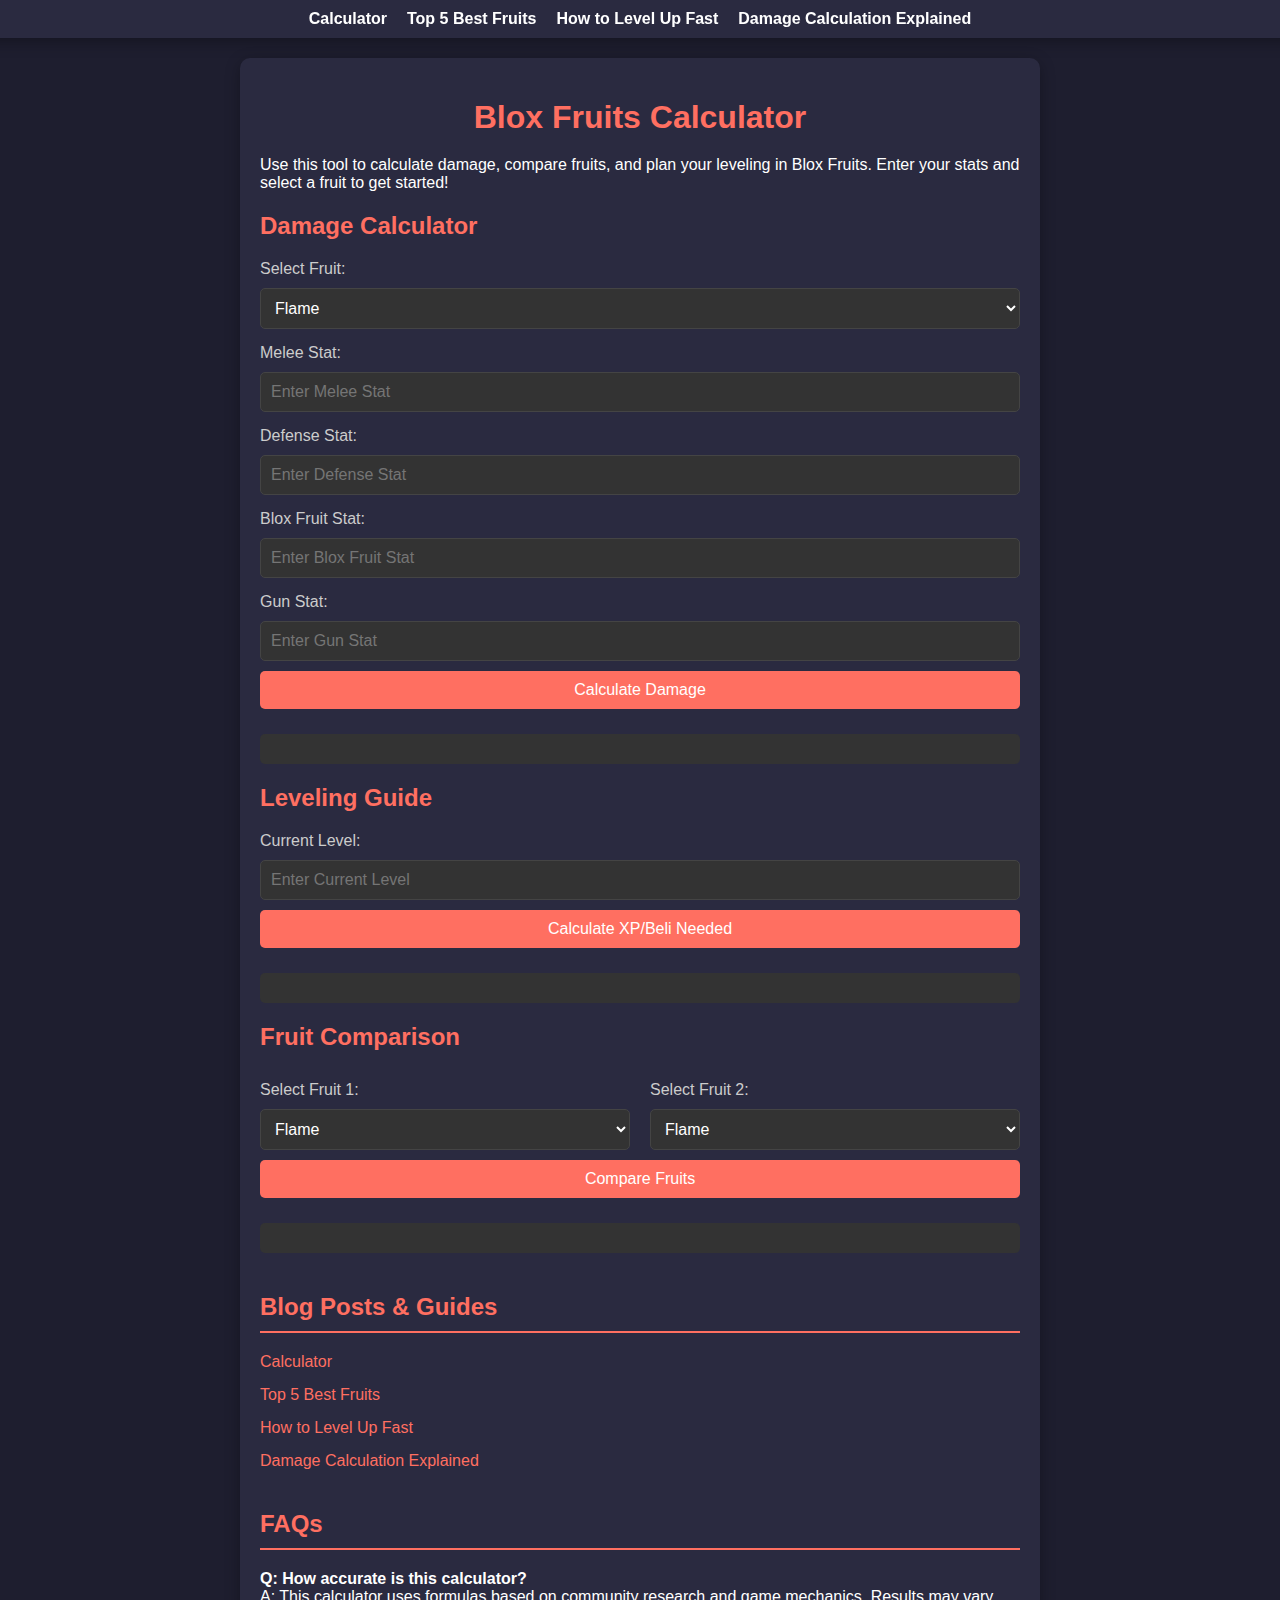
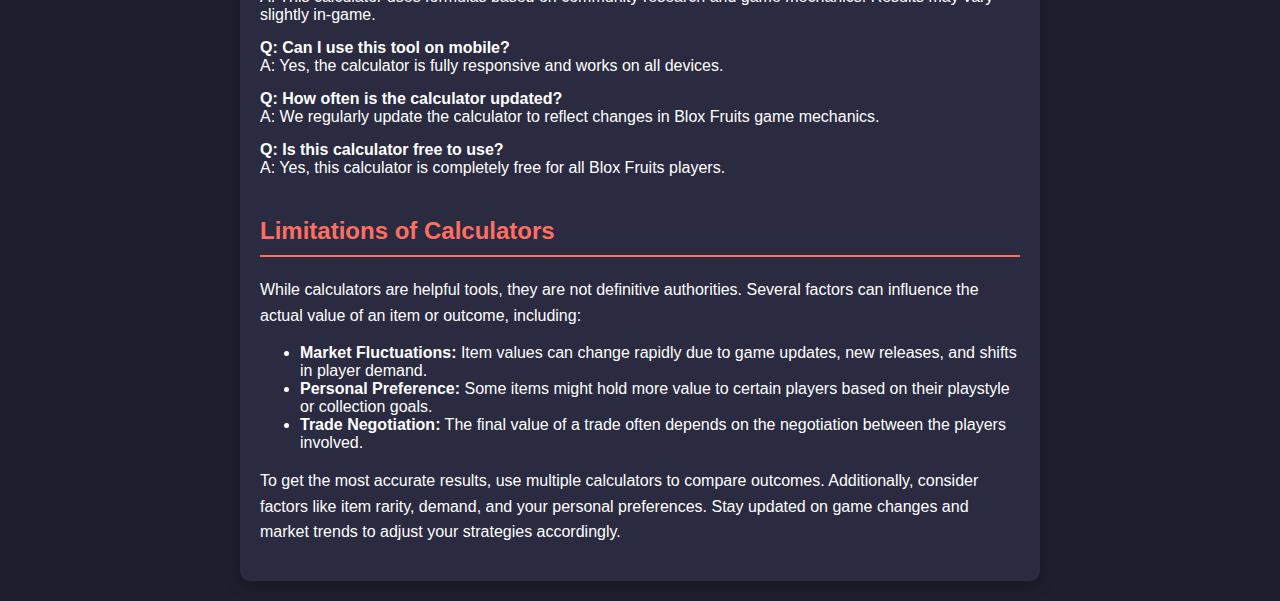
==== index.html @ 76736fd0 "adding files" ====
<!DOCTYPE html>
<html lang="en">
<head>
  <meta charset="UTF-8">
  <meta name="viewport" content="width=device-width, initial-scale=1.0">
  <meta name="description" content="Blox Fruits Calculator: Calculate damage, compare fruits, and plan your leveling in Blox Fruits. Optimize your gameplay with this easy-to-use tool for Roblox players.">
  <meta name="keywords" content="Blox Fruits, Blox Fruits Calculator, Blox Fruits Damage, Blox Fruits Leveling, Blox Fruits Comparison, Roblox">
  <meta name="author" content="Your Name">
  <title>Blox Fruits Calculator - Damage, Leveling, and Fruit Comparison Tool</title>
  <link rel="canonical" href="https://bloxfruitscalculator.com">
  <link href="style.css" rel="stylesheet">
</head>
<body>
<!-- Navigation Menu -->
  <nav>
    <ul>
      <li><a href="index.html">Calculator</a></li>
      <li><a href="top-5-best-fruits-in-blox-fruits.html">Top 5 Best Fruits</a></li>
      <li><a href="how-to-level-up-fast.html">How to Level Up Fast</a></li>
      <li><a href="damage-calculation-explained.html">Damage Calculation Explained</a></li>
    </ul>
  </nav>
  <div class="container">


    <h1>Blox Fruits Calculator</h1>
    <p>Use this tool to calculate damage, compare fruits, and plan your leveling in Blox Fruits. Enter your stats and select a fruit to get started!</p>

    <!-- Fruit Selector and Stat Inputs -->
    <h2>Damage Calculator</h2>
    <label for="fruit-type">Select Fruit:</label>
    <select id="fruit-type">
      <option value="Flame">Flame</option>
      <option value="Ice">Ice</option>
      <option value="Dark">Dark</option>
      <option value="Light">Light</option>
      <option value="Quake">Quake</option>
    </select>

    <label for="melee">Melee Stat:</label>
    <input type="number" id="melee" placeholder="Enter Melee Stat">

    <label for="defense">Defense Stat:</label>
    <input type="number" id="defense" placeholder="Enter Defense Stat">

    <label for="blox-fruit">Blox Fruit Stat:</label>
    <input type="number" id="blox-fruit" placeholder="Enter Blox Fruit Stat">

    <label for="gun">Gun Stat:</label>
    <input type="number" id="gun" placeholder="Enter Gun Stat">

    <button id="calculate-button">Calculate Damage</button>
    <div class="result" id="damage-result"></div>

    <!-- Leveling Guide -->
    <h2>Leveling Guide</h2>
    <label for="current-level">Current Level:</label>
    <input type="number" id="current-level" placeholder="Enter Current Level">
    <button id="leveling-button">Calculate XP/Beli Needed</button>
    <div class="result" id="leveling-result"></div>

    <!-- Comparison Tool -->
    <h2>Fruit Comparison</h2>
    <div class="comparison-section">
      <div>
        <label for="fruit1">Select Fruit 1:</label>
        <select id="fruit1">
          <option value="Flame">Flame</option>
          <option value="Ice">Ice</option>
          <option value="Dark">Dark</option>
          <option value="Light">Light</option>
          <option value="Quake">Quake</option>
        </select>
      </div>
      <div>
        <label for="fruit2">Select Fruit 2:</label>
        <select id="fruit2">
          <option value="Flame">Flame</option>
          <option value="Ice">Ice</option>
          <option value="Dark">Dark</option>
          <option value="Light">Light</option>
          <option value="Quake">Quake</option>
        </select>
      </div>
    </div>
    <button id="compare-button">Compare Fruits</button>
    <div class="comparison-result" id="comparison-result"></div>

    <!-- Blog Posts/Guides -->
    <div class="blog-posts">
      <h2>Blog Posts & Guides</h2>
      <ul>
        <li><a href="index.html">Calculator</a></li>
      <li><a href="top-5-best-fruits-in-blox-fruits.html">Top 5 Best Fruits</a></li>
      <li><a href="how-to-level-up-fast.html">How to Level Up Fast</a></li>
      <li><a href="damage-calculation-explained.html">Damage Calculation Explained</a></li>
      </ul>
    </div>

    <!-- FAQs -->
    <div class="faq">
      <h2>FAQs</h2>
      <ul>
        <li>
          <strong>Q: How accurate is this calculator?</strong><br>
          A: This calculator uses formulas based on community research and game mechanics. Results may vary slightly in-game.
        </li>
        <li>
          <strong>Q: Can I use this tool on mobile?</strong><br>
          A: Yes, the calculator is fully responsive and works on all devices.
        </li>
        <li>
          <strong>Q: How often is the calculator updated?</strong><br>
          A: We regularly update the calculator to reflect changes in Blox Fruits game mechanics.
        </li>
        <li>
          <strong>Q: Is this calculator free to use?</strong><br>
          A: Yes, this calculator is completely free for all Blox Fruits players.
        </li>
      </ul>
    </div>

    <!-- Limitations of Calculators -->
    <div class="limitations">
      <h2>Limitations of Calculators</h2>
      <p>
        While calculators are helpful tools, they are not definitive authorities. Several factors can influence the actual value of an item or outcome, including:
      </p>
      <ul>
        <li><strong>Market Fluctuations:</strong> Item values can change rapidly due to game updates, new releases, and shifts in player demand.</li>
        <li><strong>Personal Preference:</strong> Some items might hold more value to certain players based on their playstyle or collection goals.</li>
        <li><strong>Trade Negotiation:</strong> The final value of a trade often depends on the negotiation between the players involved.</li>
      </ul>
      <p>
        To get the most accurate results, use multiple calculators to compare outcomes. Additionally, consider factors like item rarity, demand, and your personal preferences. Stay updated on game changes and market trends to adjust your strategies accordingly.
      </p>
    </div>
  </div>

  <script>
    // Damage Calculation
    document.getElementById("calculate-button").addEventListener("click", () => {
      const fruitType = document.getElementById("fruit-type").value;
      const melee = parseInt(document.getElementById("melee").value) || 0;
      const defense = parseInt(document.getElementById("defense").value) || 0;
      const bloxFruit = parseInt(document.getElementById("blox-fruit").value) || 0;
      const gun = parseInt(document.getElementById("gun").value) || 0;

      const damage = calculateDamage(fruitType, melee, defense, bloxFruit, gun);
      document.getElementById("damage-result").innerText = `Estimated Damage: ${damage}`;
    });

    function calculateDamage(fruitType, melee, defense, bloxFruit, gun) {
      const damageFormulas = {
        Flame: (melee + bloxFruit) * 1.2,
        Ice: (melee + defense) * 1.1,
        Dark: (melee + bloxFruit + gun) * 1.3,
        Light: (melee + bloxFruit) * 1.15,
        Quake: (melee + defense + bloxFruit) * 1.25,
      };
      return damageFormulas[fruitType] || 0;
    }

    // Leveling Guide
    document.getElementById("leveling-button").addEventListener("click", () => {
      const currentLevel = parseInt(document.getElementById("current-level").value) || 0;
      const xpNeeded = (currentLevel * 100) + 500; // Example formula
      const beliNeeded = (currentLevel * 200) + 1000; // Example formula
      document.getElementById("leveling-result").innerText = `XP Needed: ${xpNeeded} | Beli Needed: ${beliNeeded}`;
    });

    // Comparison Tool
    document.getElementById("compare-button").addEventListener("click", () => {
      const fruit1 = document.getElementById("fruit1").value;
      const fruit2 = document.getElementById("fruit2").value;
      const comparison = compareFruits(fruit1, fruit2);
      document.getElementById("comparison-result").innerText = comparison;
    });

    function compareFruits(fruit1, fruit2) {
      const fruitStats = {
        Flame: { Damage: "High", Defense: "Medium", Utility: "Low" },
        Ice: { Damage: "Medium", Defense: "High", Utility: "Medium" },
        Dark: { Damage: "Very High", Defense: "Low", Utility: "High" },
        Light: { Damage: "Medium", Defense: "Medium", Utility: "High" },
        Quake: { Damage: "High", Defense: "High", Utility: "Medium" },
      };

      const stats1 = fruitStats[fruit1];
      const stats2 = fruitStats[fruit2];

      return `${fruit1}: Damage - ${stats1.Damage}, Defense - ${stats1.Defense}, Utility - ${stats1.Utility}\n${fruit2}: Damage - ${stats2.Damage}, Defense - ${stats2.Defense}, Utility - ${stats2.Utility}`;
    }
  </script>
</body>
</html>
---- style.css ----
/* General Styles */
    body {
      font-family: 'Arial', sans-serif;
      background-color: #1e1e2f;
      color: #fff;
      margin: 0;
      padding: 0;
      display: flex;
      flex-direction: column;
      align-items: center;
      min-height: 100vh;
      box-sizing: border-box;
    }

    nav {
      background: #2a2a40;
      width: 100%;
      padding: 10px 20px;
      box-shadow: 0 4px 15px rgba(0, 0, 0, 0.3);
      position: sticky;
      top: 0;
      z-index: 1000;
    }

    nav ul {
      list-style-type: none;
      margin: 0;
      padding: 0;
      display: flex;
      justify-content: center;
      gap: 20px;
    }

    nav ul li {
      display: inline;
    }

    nav ul li a {
      color: #fff;
      text-decoration: none;
      font-weight: bold;
      transition: color 0.3s;
    }

    nav ul li a:hover {
      color: #ff6f61;
    }

    .container {
      background: #2a2a40;
      padding: 20px;
      border-radius: 10px;
      box-shadow: 0 4px 15px rgba(0, 0, 0, 0.3);
      max-width: 800px;
      width: 100%;
      margin: 20px;
      box-sizing: border-box;
    }

    h1 {
      text-align: center;
      color: #ff6f61;
      margin-bottom: 20px;
    }

    h2 {
      color: #ff6f61;
      margin-top: 20px;
    }

    label {
      display: block;
      margin: 10px 0 5px;
      color: #ccc;
    }

    input, select, button {
      width: 100%;
      padding: 10px;
      margin: 5px 0;
      border: 1px solid #444;
      border-radius: 5px;
      background: #333;
      color: #fff;
      font-size: 16px;
      box-sizing: border-box;
    }

    button {
      background: #ff6f61;
      border: none;
      cursor: pointer;
      transition: background 0.3s;
    }

    button:hover {
      background: #ff4a3d;
    }

    .result, .comparison-result {
      margin-top: 20px;
      padding: 15px;
      background: #333;
      border-radius: 5px;
      color: #fff;
      box-sizing: border-box;
    }

    .comparison-section {
      display: flex;
      gap: 20px;
      margin-top: 20px;
    }

    .comparison-section > div {
      flex: 1;
    }

    .blog-posts, .faq, .limitations {
      margin-top: 40px;
    }

    .blog-posts h2, .faq h2, .limitations h2 {
      border-bottom: 2px solid #ff6f61;
      padding-bottom: 10px;
    }

    .blog-posts ul, .faq ul {
      list-style-type: none;
      padding: 0;
    }

    .blog-posts li, .faq li {
      margin: 15px 0;
    }

    .blog-posts a {
      color: #ff6f61;
      text-decoration: none;
    }

    .blog-posts a:hover {
      text-decoration: underline;
    }

    .limitations p {
      line-height: 1.6;
    }

    /* Responsive Design */
    @media (max-width: 600px) {
      .comparison-section {
        flex-direction: column;
      }

      .container {
        padding: 15px;
      }

      h1 {
        font-size: 24px;
      }

      h2 {
        font-size: 20px;
      }

      nav ul {
        flex-direction: column;
        align-items: center;
      }
    }
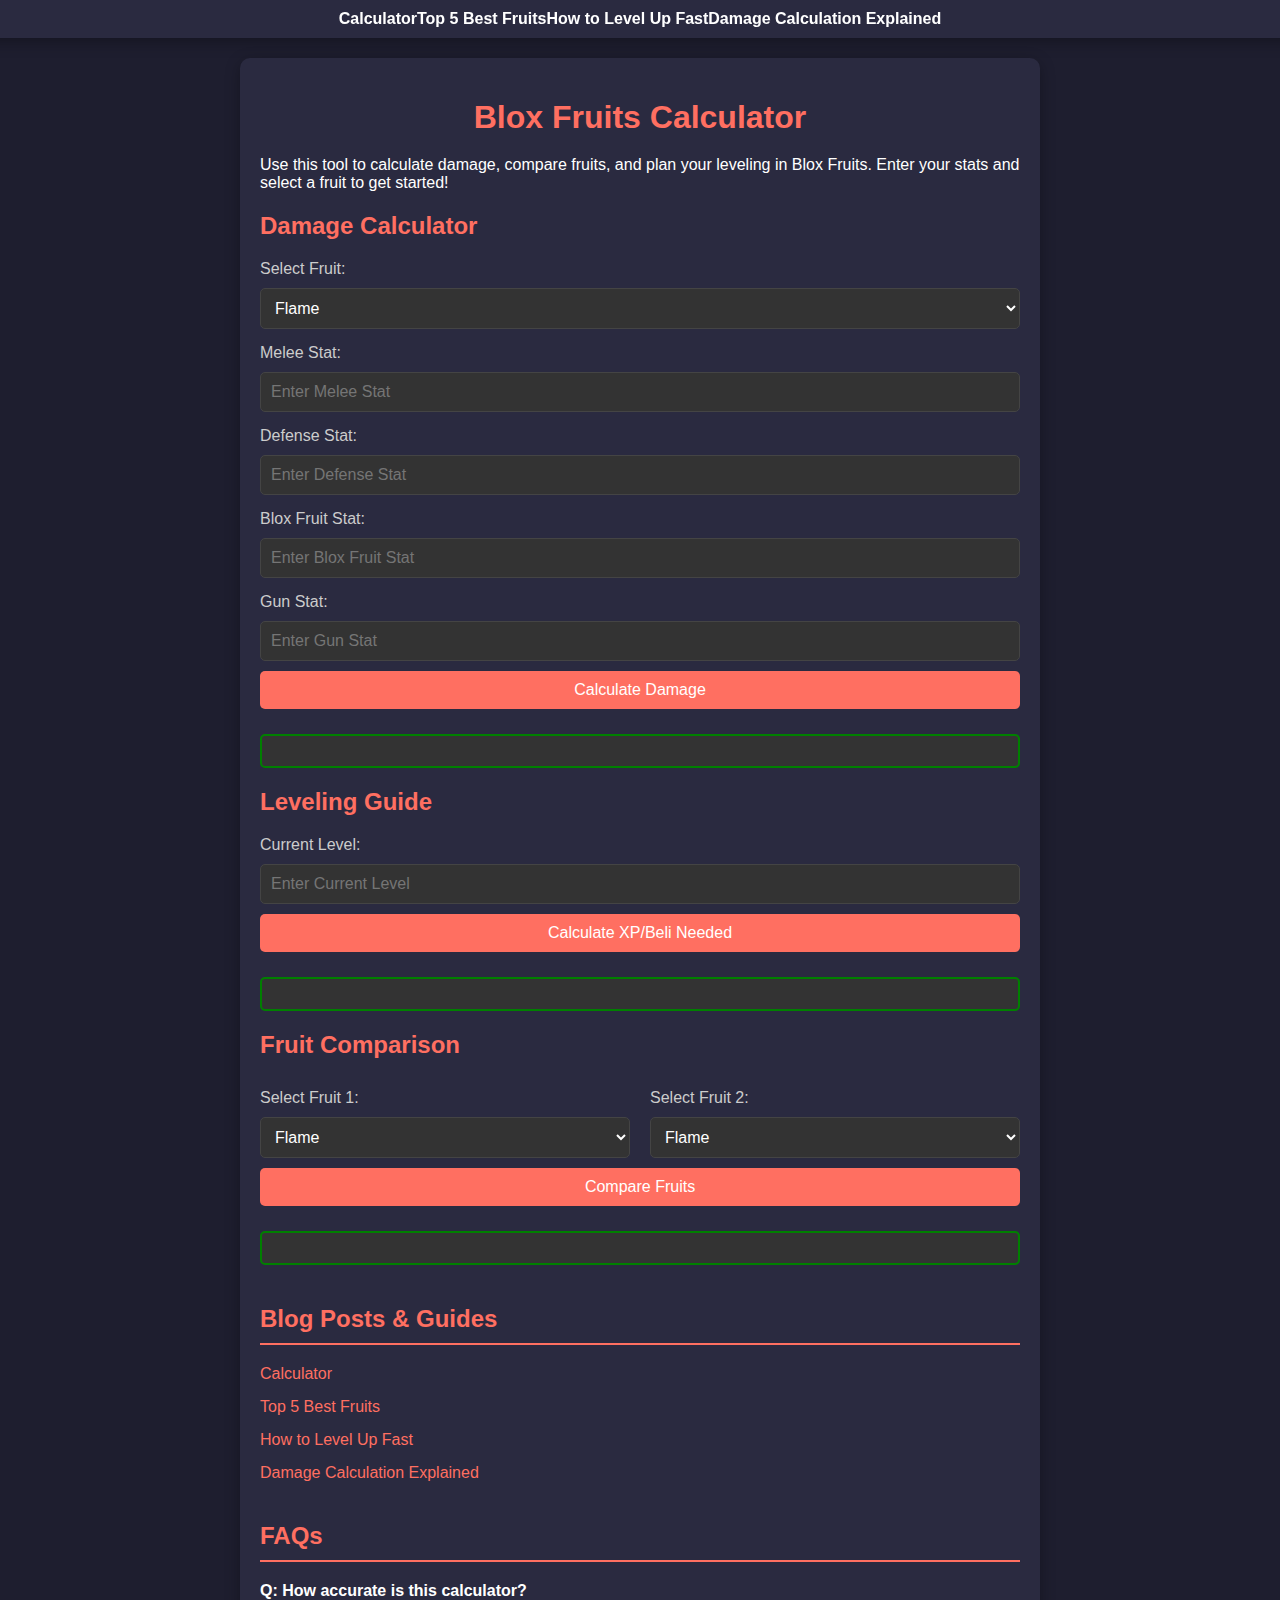
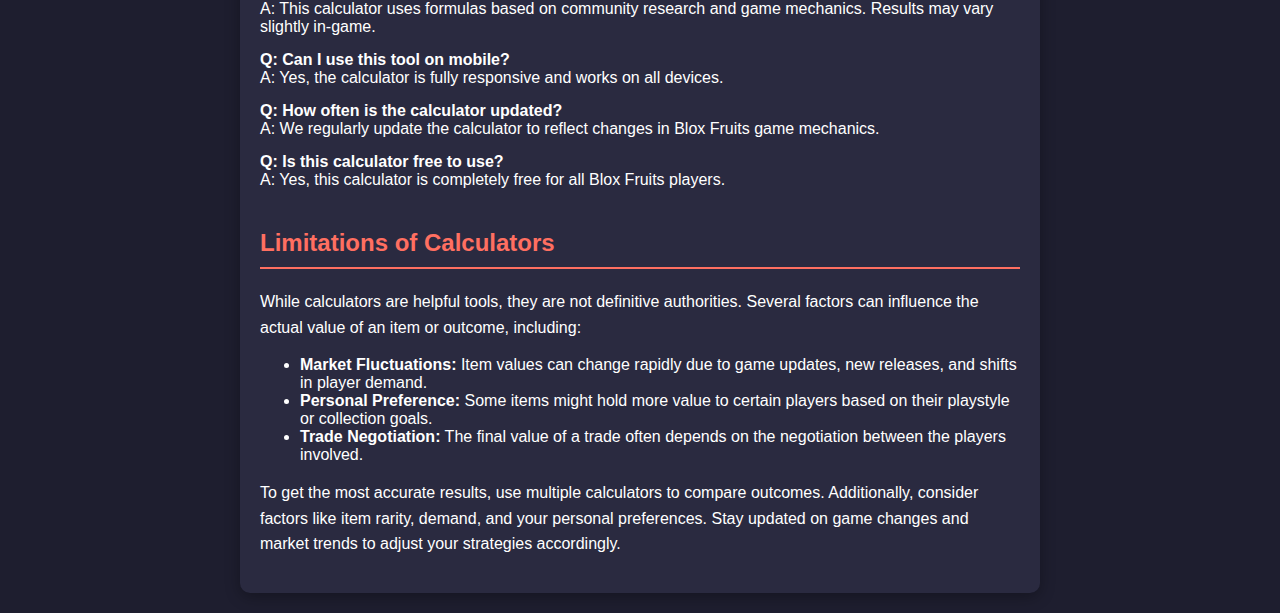
==== commit 3bdfc592: "css update" ====
--- a/index.html
+++ b/index.html
@@ -1,17 +1,35 @@
 <!DOCTYPE html>
 <html lang="en">
+
 <head>
   <meta charset="UTF-8">
   <meta name="viewport" content="width=device-width, initial-scale=1.0">
-  <meta name="description" content="Blox Fruits Calculator: Calculate damage, compare fruits, and plan your leveling in Blox Fruits. Optimize your gameplay with this easy-to-use tool for Roblox players.">
-  <meta name="keywords" content="Blox Fruits, Blox Fruits Calculator, Blox Fruits Damage, Blox Fruits Leveling, Blox Fruits Comparison, Roblox">
+  <meta name="description"
+    content="Blox Fruits Calculator: Calculate damage, compare fruits, and plan your leveling in Blox Fruits. Optimize your gameplay with this easy-to-use tool for Roblox players.">
+  <meta name="keywords"
+    content="Blox Fruits, Blox Fruits Calculator, Blox Fruits Damage, Blox Fruits Leveling, Blox Fruits Comparison, Roblox">
   <meta name="author" content="Your Name">
   <title>Blox Fruits Calculator - Damage, Leveling, and Fruit Comparison Tool</title>
   <link rel="canonical" href="https://bloxfruitscalculator.com">
   <link href="style.css" rel="stylesheet">
+
+  <!-- Google tag (gtag.js) -->
+  <script async src="https://www.googletagmanager.com/gtag/js?id=G-LZEW4SCX8B"></script>
+  <script>
+    window.dataLayer = window.dataLayer || [];
+    function gtag() { dataLayer.push(arguments); }
+    gtag('js', new Date());
+
+    gtag('config', 'G-LZEW4SCX8B');
+  </script>
+
+<script async src="https://pagead2.googlesyndication.com/pagead/js/adsbygoogle.js?client=ca-pub-5766193161875467"
+crossorigin="anonymous"></script>
+
 </head>
+
 <body>
-<!-- Navigation Menu -->
+  <!-- Navigation Menu -->
   <nav>
     <ul>
       <li><a href="index.html">Calculator</a></li>
@@ -24,7 +42,8 @@
 
 
     <h1>Blox Fruits Calculator</h1>
-    <p>Use this tool to calculate damage, compare fruits, and plan your leveling in Blox Fruits. Enter your stats and select a fruit to get started!</p>
+    <p>Use this tool to calculate damage, compare fruits, and plan your leveling in Blox Fruits. Enter your stats and
+      select a fruit to get started!</p>
 
     <!-- Fruit Selector and Stat Inputs -->
     <h2>Damage Calculator</h2>
@@ -91,9 +110,9 @@
       <h2>Blog Posts & Guides</h2>
       <ul>
         <li><a href="index.html">Calculator</a></li>
-      <li><a href="top-5-best-fruits-in-blox-fruits.html">Top 5 Best Fruits</a></li>
-      <li><a href="how-to-level-up-fast.html">How to Level Up Fast</a></li>
-      <li><a href="damage-calculation-explained.html">Damage Calculation Explained</a></li>
+        <li><a href="top-5-best-fruits-in-blox-fruits.html">Top 5 Best Fruits</a></li>
+        <li><a href="how-to-level-up-fast.html">How to Level Up Fast</a></li>
+        <li><a href="damage-calculation-explained.html">Damage Calculation Explained</a></li>
       </ul>
     </div>
 
@@ -103,7 +122,8 @@
       <ul>
         <li>
           <strong>Q: How accurate is this calculator?</strong><br>
-          A: This calculator uses formulas based on community research and game mechanics. Results may vary slightly in-game.
+          A: This calculator uses formulas based on community research and game mechanics. Results may vary slightly
+          in-game.
         </li>
         <li>
           <strong>Q: Can I use this tool on mobile?</strong><br>
@@ -124,15 +144,21 @@
     <div class="limitations">
       <h2>Limitations of Calculators</h2>
       <p>
-        While calculators are helpful tools, they are not definitive authorities. Several factors can influence the actual value of an item or outcome, including:
+        While calculators are helpful tools, they are not definitive authorities. Several factors can influence the
+        actual value of an item or outcome, including:
       </p>
       <ul>
-        <li><strong>Market Fluctuations:</strong> Item values can change rapidly due to game updates, new releases, and shifts in player demand.</li>
-        <li><strong>Personal Preference:</strong> Some items might hold more value to certain players based on their playstyle or collection goals.</li>
-        <li><strong>Trade Negotiation:</strong> The final value of a trade often depends on the negotiation between the players involved.</li>
+        <li><strong>Market Fluctuations:</strong> Item values can change rapidly due to game updates, new releases, and
+          shifts in player demand.</li>
+        <li><strong>Personal Preference:</strong> Some items might hold more value to certain players based on their
+          playstyle or collection goals.</li>
+        <li><strong>Trade Negotiation:</strong> The final value of a trade often depends on the negotiation between the
+          players involved.</li>
       </ul>
       <p>
-        To get the most accurate results, use multiple calculators to compare outcomes. Additionally, consider factors like item rarity, demand, and your personal preferences. Stay updated on game changes and market trends to adjust your strategies accordingly.
+        To get the most accurate results, use multiple calculators to compare outcomes. Additionally, consider factors
+        like item rarity, demand, and your personal preferences. Stay updated on game changes and market trends to
+        adjust your strategies accordingly.
       </p>
     </div>
   </div>
@@ -193,4 +219,5 @@
     }
   </script>
 </body>
+
 </html>--- a/style.css
+++ b/style.css
@@ -28,7 +28,7 @@
       padding: 0;
       display: flex;
       justify-content: center;
-      gap: 20px;
+      gap: 0px;
     }
 
     nav ul li {
@@ -104,6 +104,7 @@
       border-radius: 5px;
       color: #fff;
       box-sizing: border-box;
+      border: 2px solid green;
     }
 
     .comparison-section {
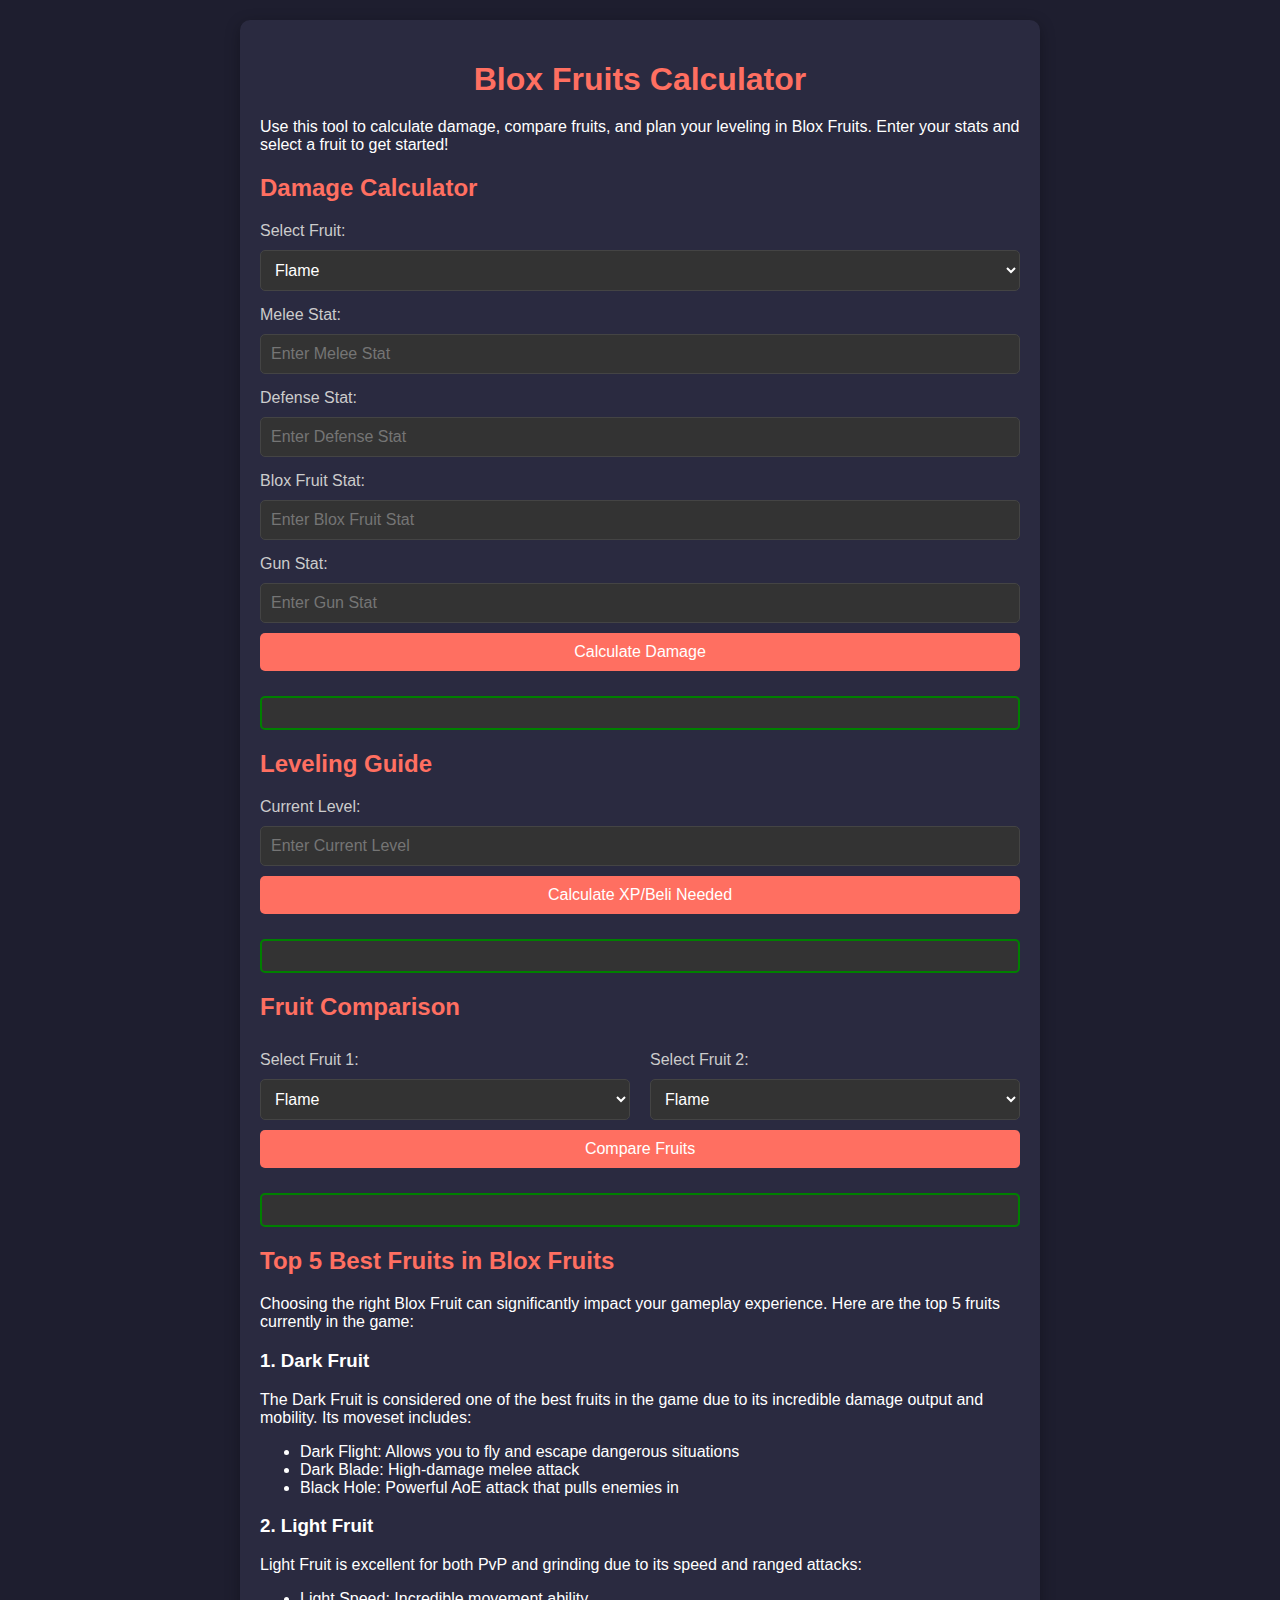
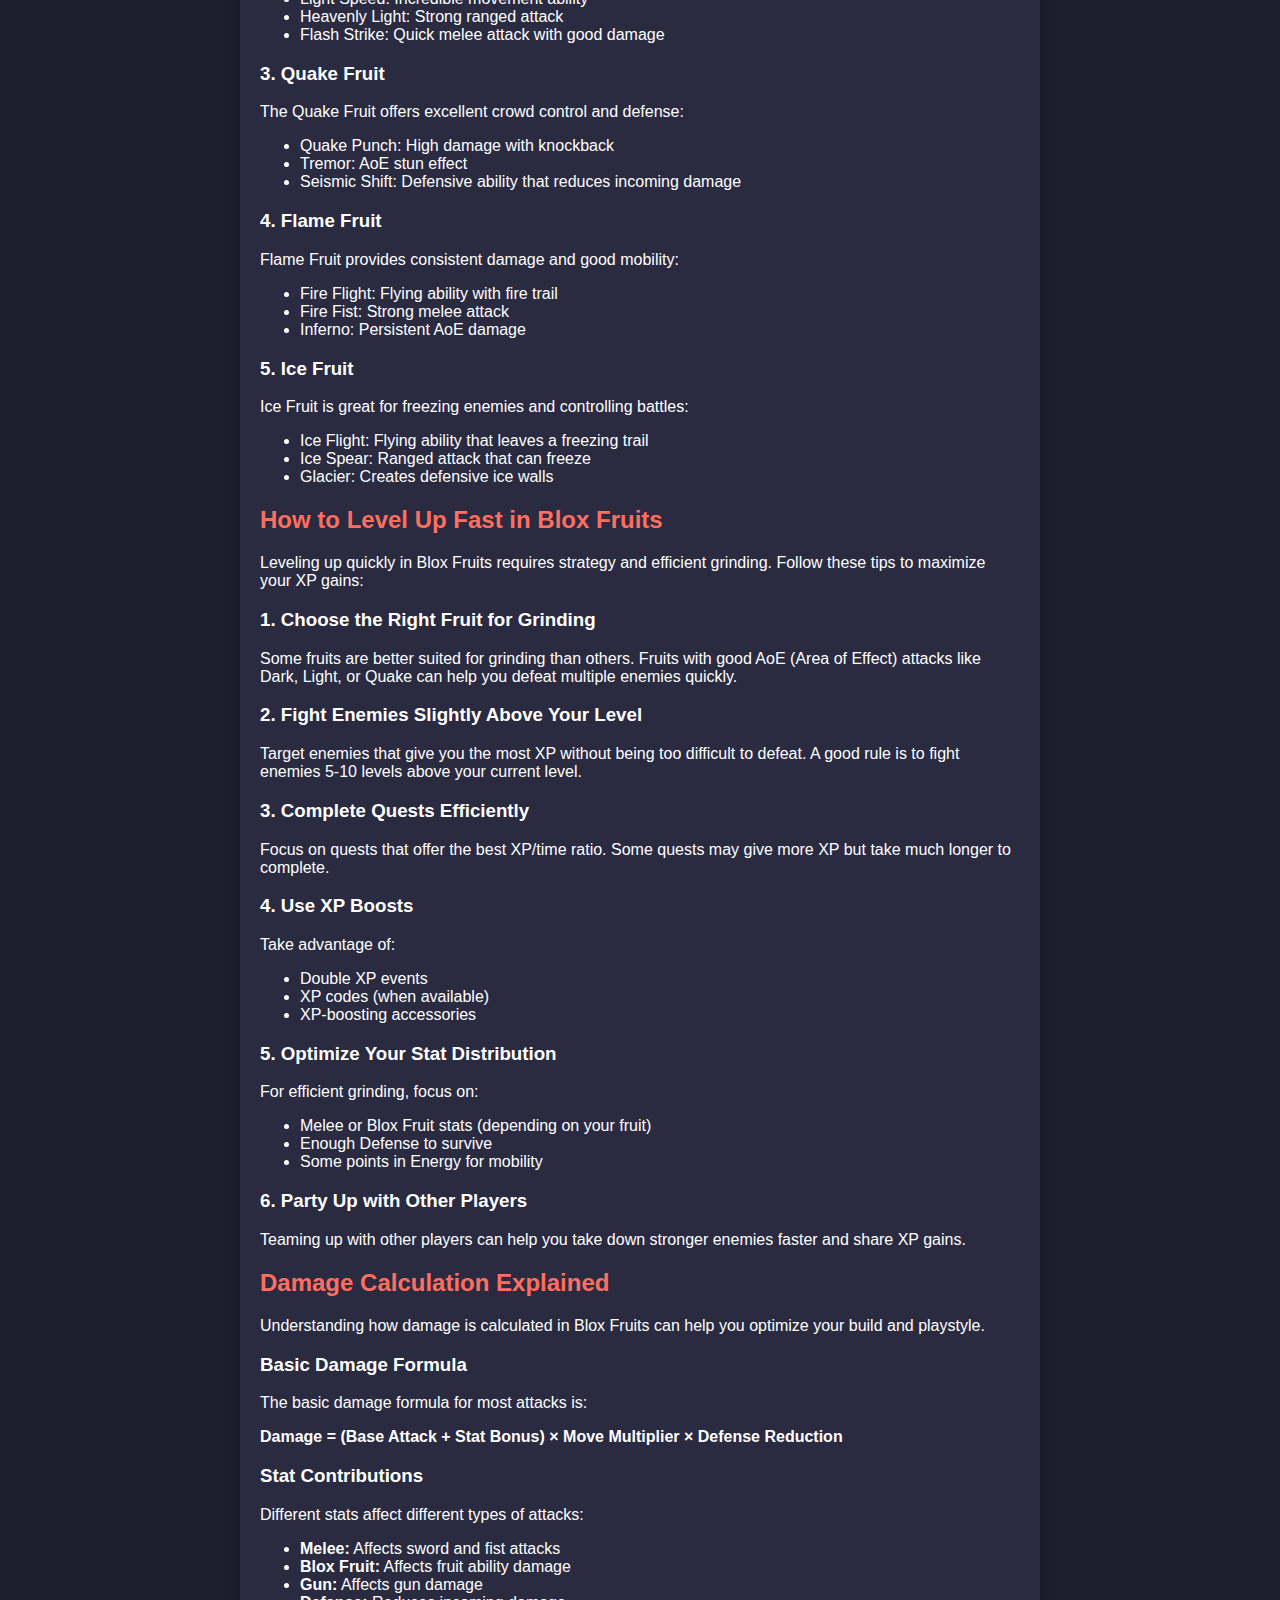
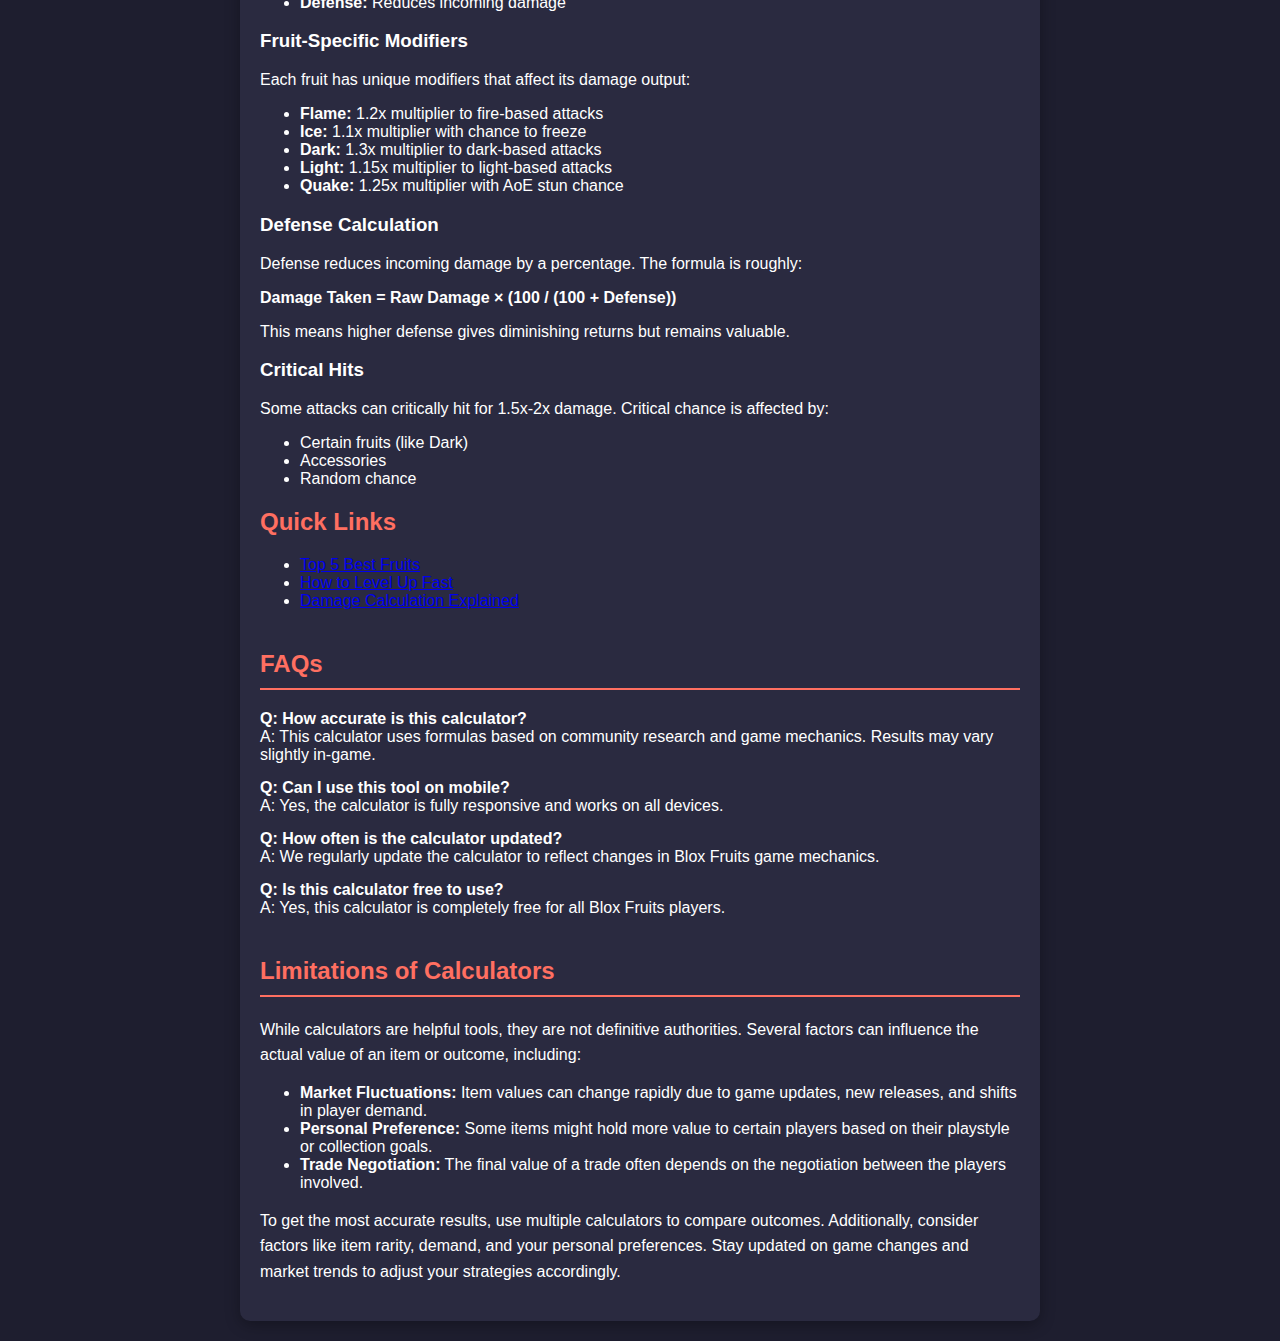
==== commit 7f5c3c9b: "page update" ====
--- a/index.html
+++ b/index.html
@@ -29,18 +29,7 @@
 </head>
 
 <body>
-  <!-- Navigation Menu -->
-  <nav>
-    <ul>
-      <li><a href="index.html">Calculator</a></li>
-      <li><a href="top-5-best-fruits-in-blox-fruits.html">Top 5 Best Fruits</a></li>
-      <li><a href="how-to-level-up-fast.html">How to Level Up Fast</a></li>
-      <li><a href="damage-calculation-explained.html">Damage Calculation Explained</a></li>
-    </ul>
-  </nav>
   <div class="container">
-
-
     <h1>Blox Fruits Calculator</h1>
     <p>Use this tool to calculate damage, compare fruits, and plan your leveling in Blox Fruits. Enter your stats and
       select a fruit to get started!</p>
@@ -105,14 +94,133 @@
     <button id="compare-button">Compare Fruits</button>
     <div class="comparison-result" id="comparison-result"></div>
 
-    <!-- Blog Posts/Guides -->
-    <div class="blog-posts">
-      <h2>Blog Posts & Guides</h2>
-      <ul>
-        <li><a href="index.html">Calculator</a></li>
-        <li><a href="top-5-best-fruits-in-blox-fruits.html">Top 5 Best Fruits</a></li>
-        <li><a href="how-to-level-up-fast.html">How to Level Up Fast</a></li>
-        <li><a href="damage-calculation-explained.html">Damage Calculation Explained</a></li>
+    <!-- Additional Content Sections -->
+    <div id="top-fruits" class="content-section">
+      <h2>Top 5 Best Fruits in Blox Fruits</h2>
+      <p>Choosing the right Blox Fruit can significantly impact your gameplay experience. Here are the top 5 fruits currently in the game:</p>
+      
+      <h3>1. Dark Fruit</h3>
+      <p>The Dark Fruit is considered one of the best fruits in the game due to its incredible damage output and mobility. Its moveset includes:</p>
+      <ul>
+        <li>Dark Flight: Allows you to fly and escape dangerous situations</li>
+        <li>Dark Blade: High-damage melee attack</li>
+        <li>Black Hole: Powerful AoE attack that pulls enemies in</li>
+      </ul>
+      
+      <h3>2. Light Fruit</h3>
+      <p>Light Fruit is excellent for both PvP and grinding due to its speed and ranged attacks:</p>
+      <ul>
+        <li>Light Speed: Incredible movement ability</li>
+        <li>Heavenly Light: Strong ranged attack</li>
+        <li>Flash Strike: Quick melee attack with good damage</li>
+      </ul>
+      
+      <h3>3. Quake Fruit</h3>
+      <p>The Quake Fruit offers excellent crowd control and defense:</p>
+      <ul>
+        <li>Quake Punch: High damage with knockback</li>
+        <li>Tremor: AoE stun effect</li>
+        <li>Seismic Shift: Defensive ability that reduces incoming damage</li>
+      </ul>
+      
+      <h3>4. Flame Fruit</h3>
+      <p>Flame Fruit provides consistent damage and good mobility:</p>
+      <ul>
+        <li>Fire Flight: Flying ability with fire trail</li>
+        <li>Fire Fist: Strong melee attack</li>
+        <li>Inferno: Persistent AoE damage</li>
+      </ul>
+      
+      <h3>5. Ice Fruit</h3>
+      <p>Ice Fruit is great for freezing enemies and controlling battles:</p>
+      <ul>
+        <li>Ice Flight: Flying ability that leaves a freezing trail</li>
+        <li>Ice Spear: Ranged attack that can freeze</li>
+        <li>Glacier: Creates defensive ice walls</li>
+      </ul>
+    </div>
+
+    <div id="level-up" class="content-section">
+      <h2>How to Level Up Fast in Blox Fruits</h2>
+      <p>Leveling up quickly in Blox Fruits requires strategy and efficient grinding. Follow these tips to maximize your XP gains:</p>
+      
+      <h3>1. Choose the Right Fruit for Grinding</h3>
+      <p>Some fruits are better suited for grinding than others. Fruits with good AoE (Area of Effect) attacks like Dark, Light, or Quake can help you defeat multiple enemies quickly.</p>
+      
+      <h3>2. Fight Enemies Slightly Above Your Level</h3>
+      <p>Target enemies that give you the most XP without being too difficult to defeat. A good rule is to fight enemies 5-10 levels above your current level.</p>
+      
+      <h3>3. Complete Quests Efficiently</h3>
+      <p>Focus on quests that offer the best XP/time ratio. Some quests may give more XP but take much longer to complete.</p>
+      
+      <h3>4. Use XP Boosts</h3>
+      <p>Take advantage of:</p>
+      <ul>
+        <li>Double XP events</li>
+        <li>XP codes (when available)</li>
+        <li>XP-boosting accessories</li>
+      </ul>
+      
+      <h3>5. Optimize Your Stat Distribution</h3>
+      <p>For efficient grinding, focus on:</p>
+      <ul>
+        <li>Melee or Blox Fruit stats (depending on your fruit)</li>
+        <li>Enough Defense to survive</li>
+        <li>Some points in Energy for mobility</li>
+      </ul>
+      
+      <h3>6. Party Up with Other Players</h3>
+      <p>Teaming up with other players can help you take down stronger enemies faster and share XP gains.</p>
+    </div>
+
+    <div id="damage-explained" class="content-section">
+      <h2>Damage Calculation Explained</h2>
+      <p>Understanding how damage is calculated in Blox Fruits can help you optimize your build and playstyle.</p>
+      
+      <h3>Basic Damage Formula</h3>
+      <p>The basic damage formula for most attacks is:</p>
+      <p><strong>Damage = (Base Attack + Stat Bonus) × Move Multiplier × Defense Reduction</strong></p>
+      
+      <h3>Stat Contributions</h3>
+      <p>Different stats affect different types of attacks:</p>
+      <ul>
+        <li><strong>Melee:</strong> Affects sword and fist attacks</li>
+        <li><strong>Blox Fruit:</strong> Affects fruit ability damage</li>
+        <li><strong>Gun:</strong> Affects gun damage</li>
+        <li><strong>Defense:</strong> Reduces incoming damage</li>
+      </ul>
+      
+      <h3>Fruit-Specific Modifiers</h3>
+      <p>Each fruit has unique modifiers that affect its damage output:</p>
+      <ul>
+        <li><strong>Flame:</strong> 1.2x multiplier to fire-based attacks</li>
+        <li><strong>Ice:</strong> 1.1x multiplier with chance to freeze</li>
+        <li><strong>Dark:</strong> 1.3x multiplier to dark-based attacks</li>
+        <li><strong>Light:</strong> 1.15x multiplier to light-based attacks</li>
+        <li><strong>Quake:</strong> 1.25x multiplier with AoE stun chance</li>
+      </ul>
+      
+      <h3>Defense Calculation</h3>
+      <p>Defense reduces incoming damage by a percentage. The formula is roughly:</p>
+      <p><strong>Damage Taken = Raw Damage × (100 / (100 + Defense))</strong></p>
+      <p>This means higher defense gives diminishing returns but remains valuable.</p>
+      
+      <h3>Critical Hits</h3>
+      <p>Some attacks can critically hit for 1.5x-2x damage. Critical chance is affected by:</p>
+      <ul>
+        <li>Certain fruits (like Dark)</li>
+        <li>Accessories</li>
+        <li>Random chance</li>
+      </ul>
+    </div>
+
+    <!-- Quick Navigation Links -->
+    <div class="quick-links">
+      <h2>Quick Links</h2>
+      <ul>
+        <li><a href="#top-fruits">Top 5 Best Fruits</a></li>
+        <li><a href="#level-up">How to Level Up Fast</a></li>
+        <li><a href="#damage-explained">Damage Calculation Explained</a></li>
       </ul>
     </div>
 
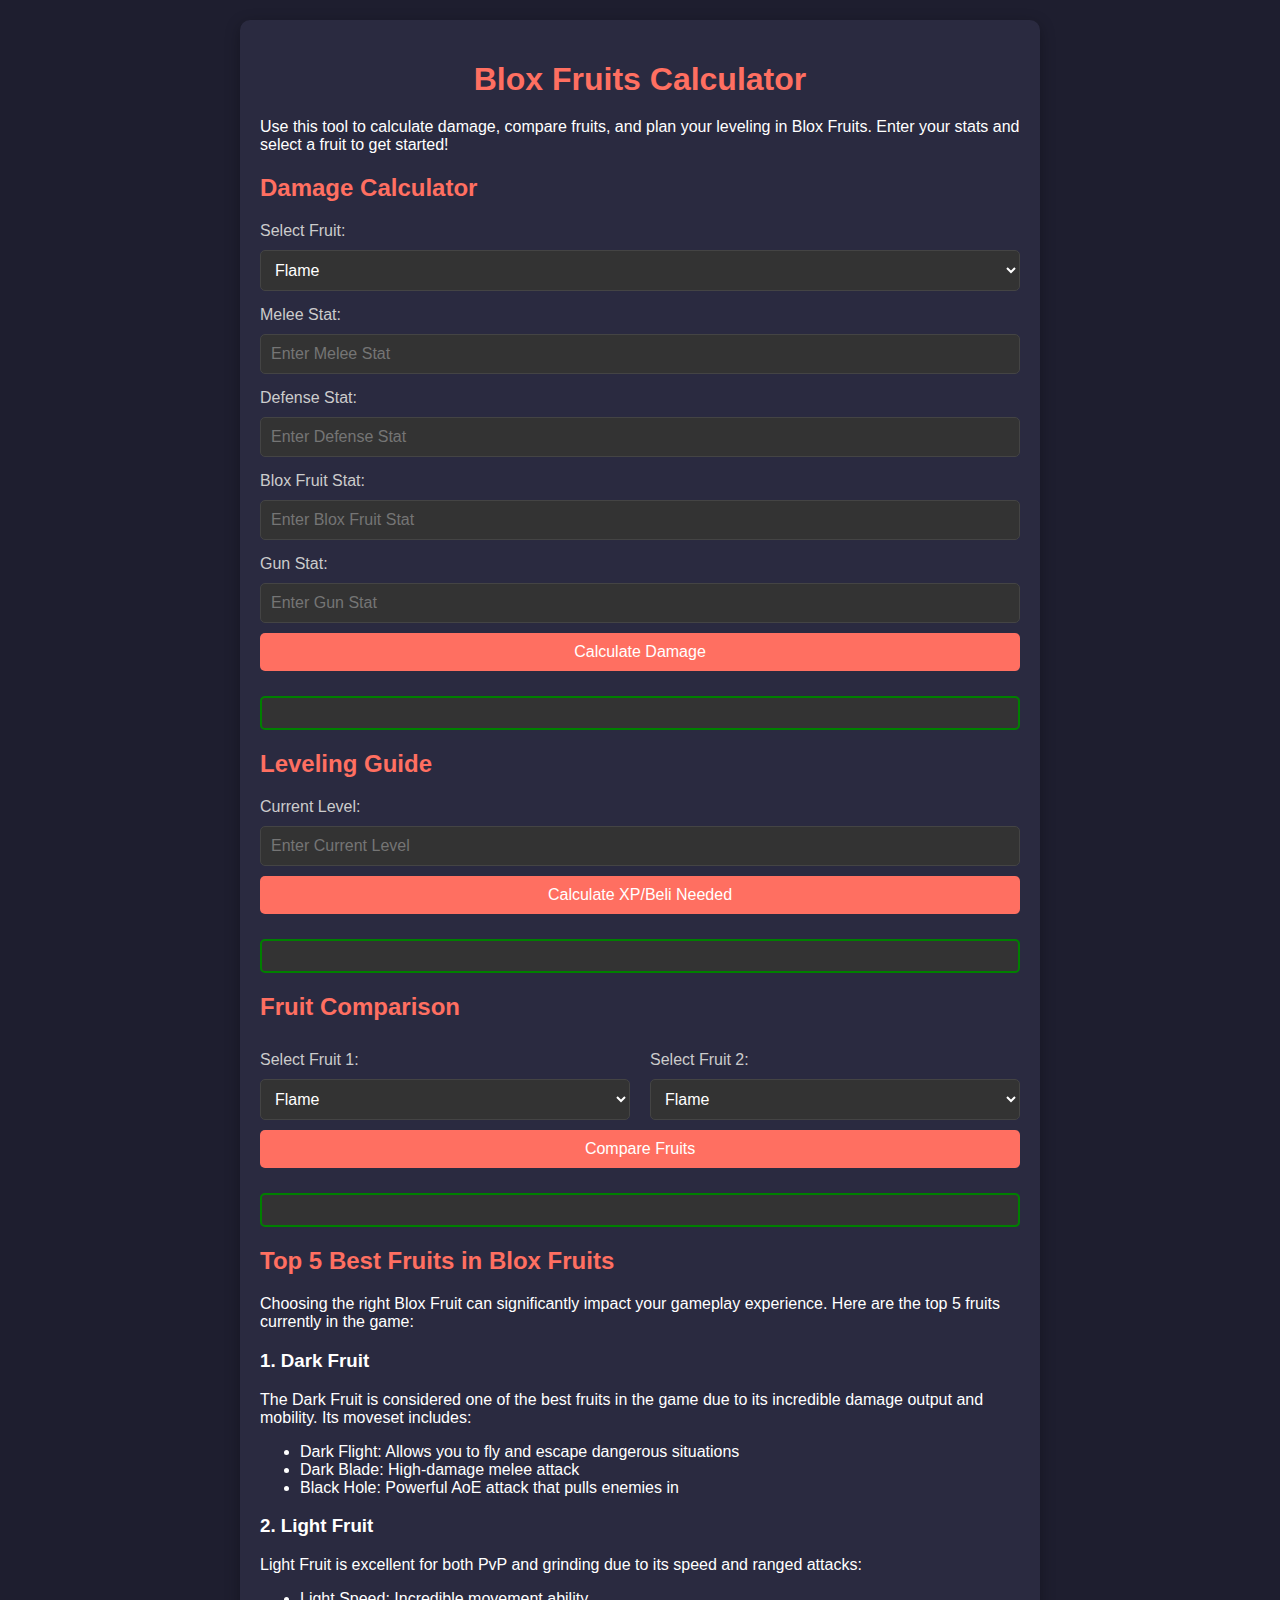
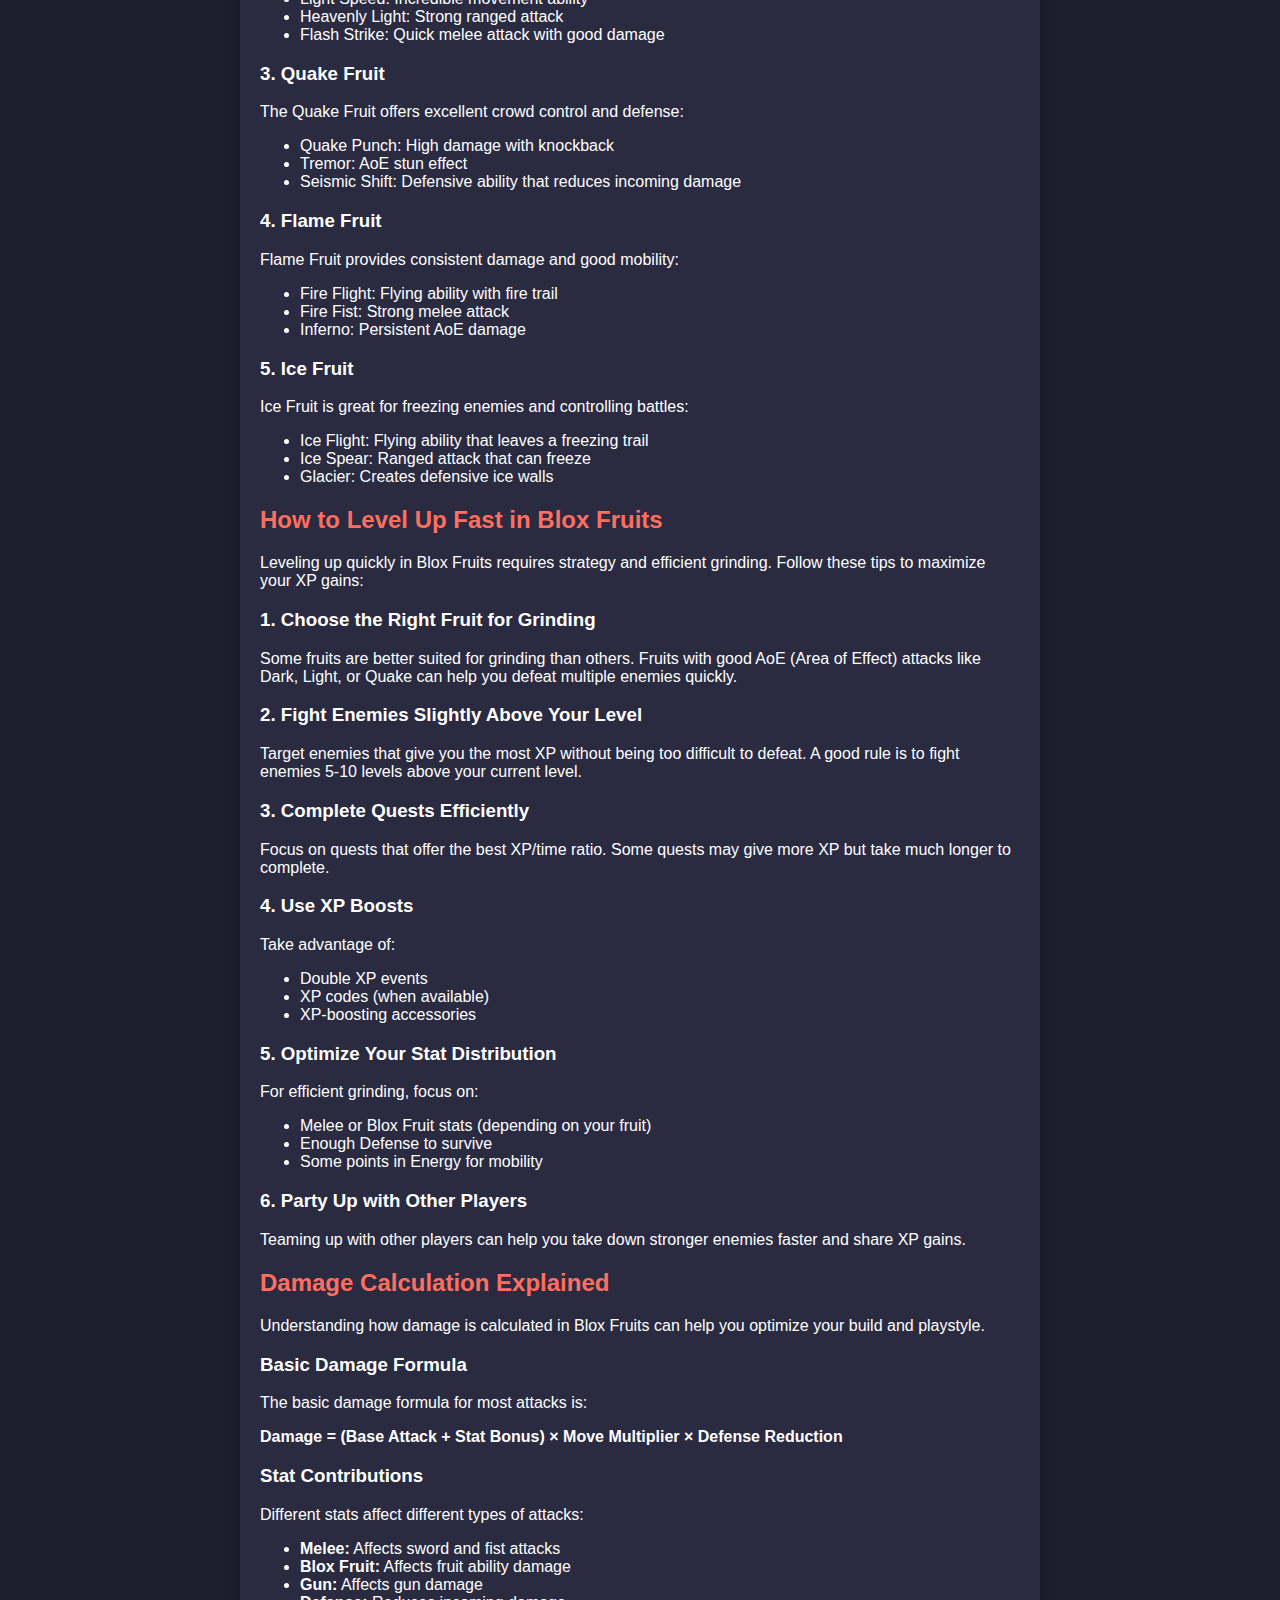
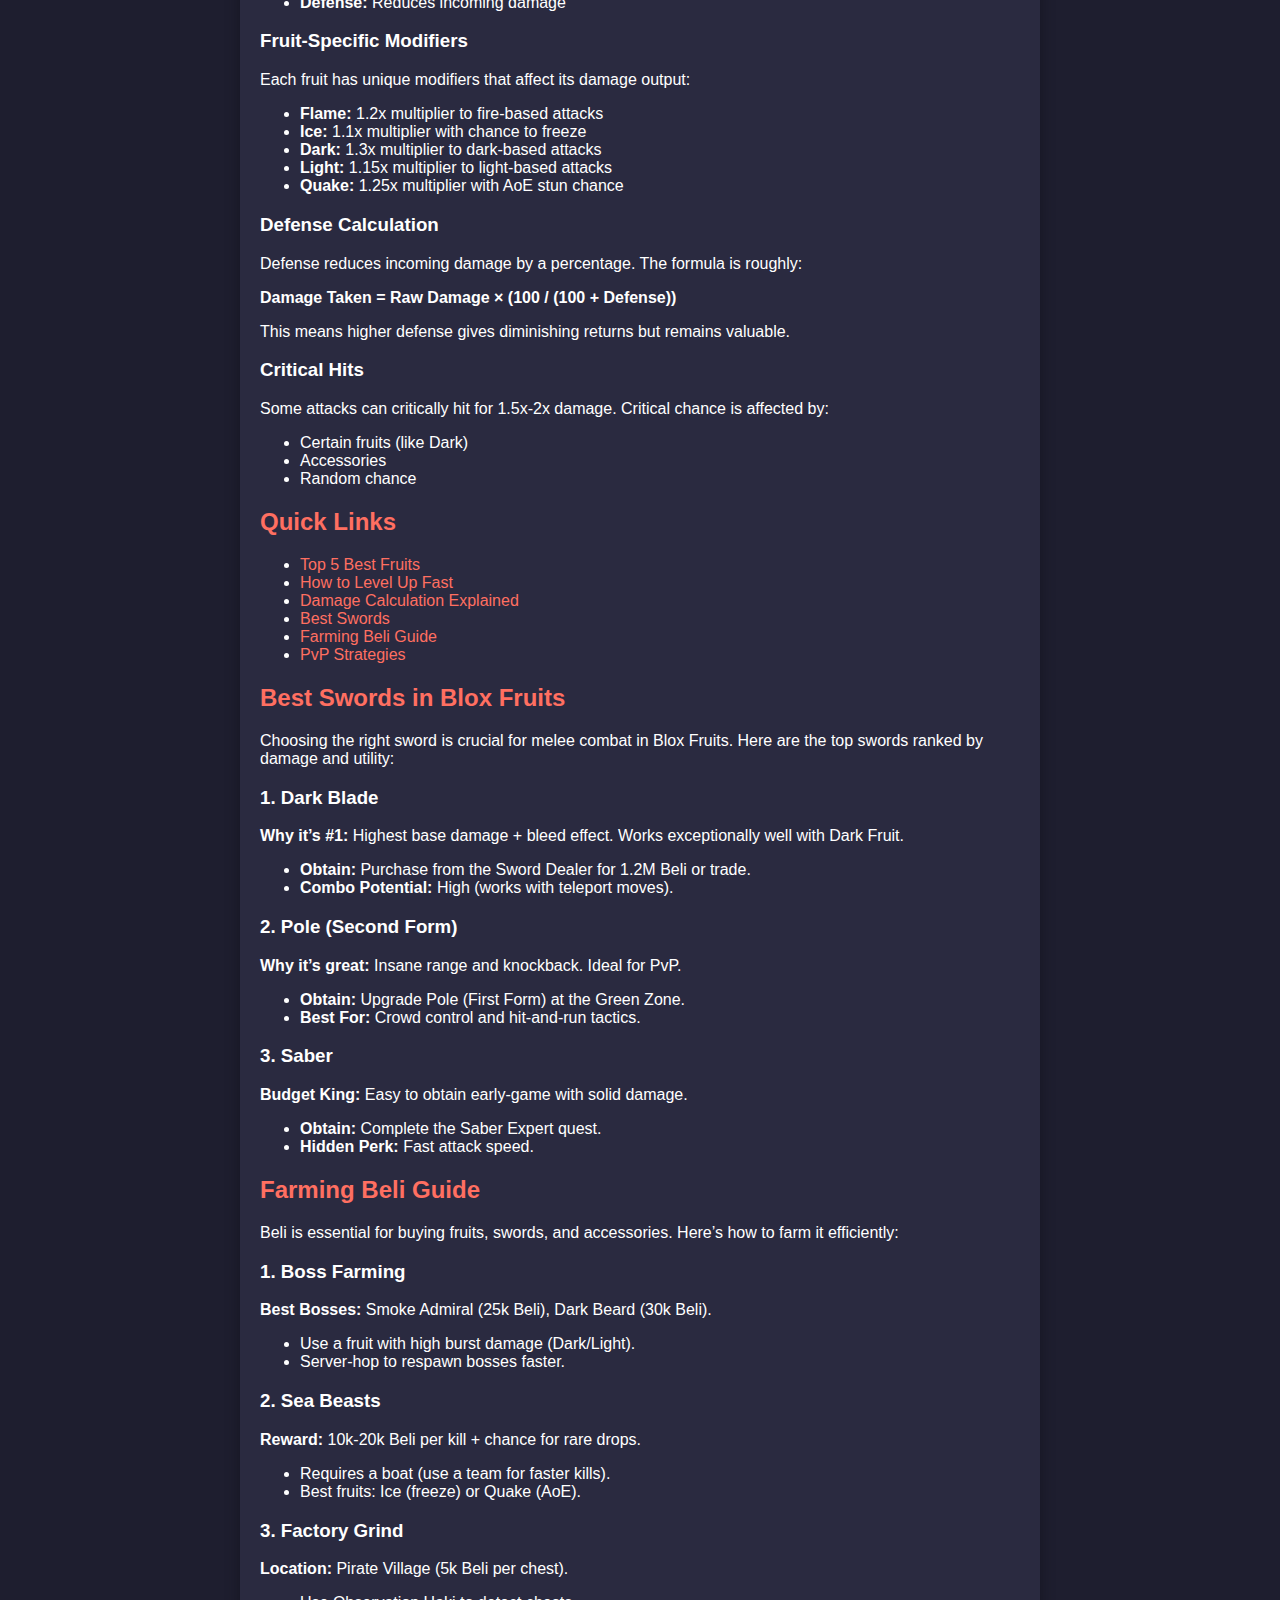
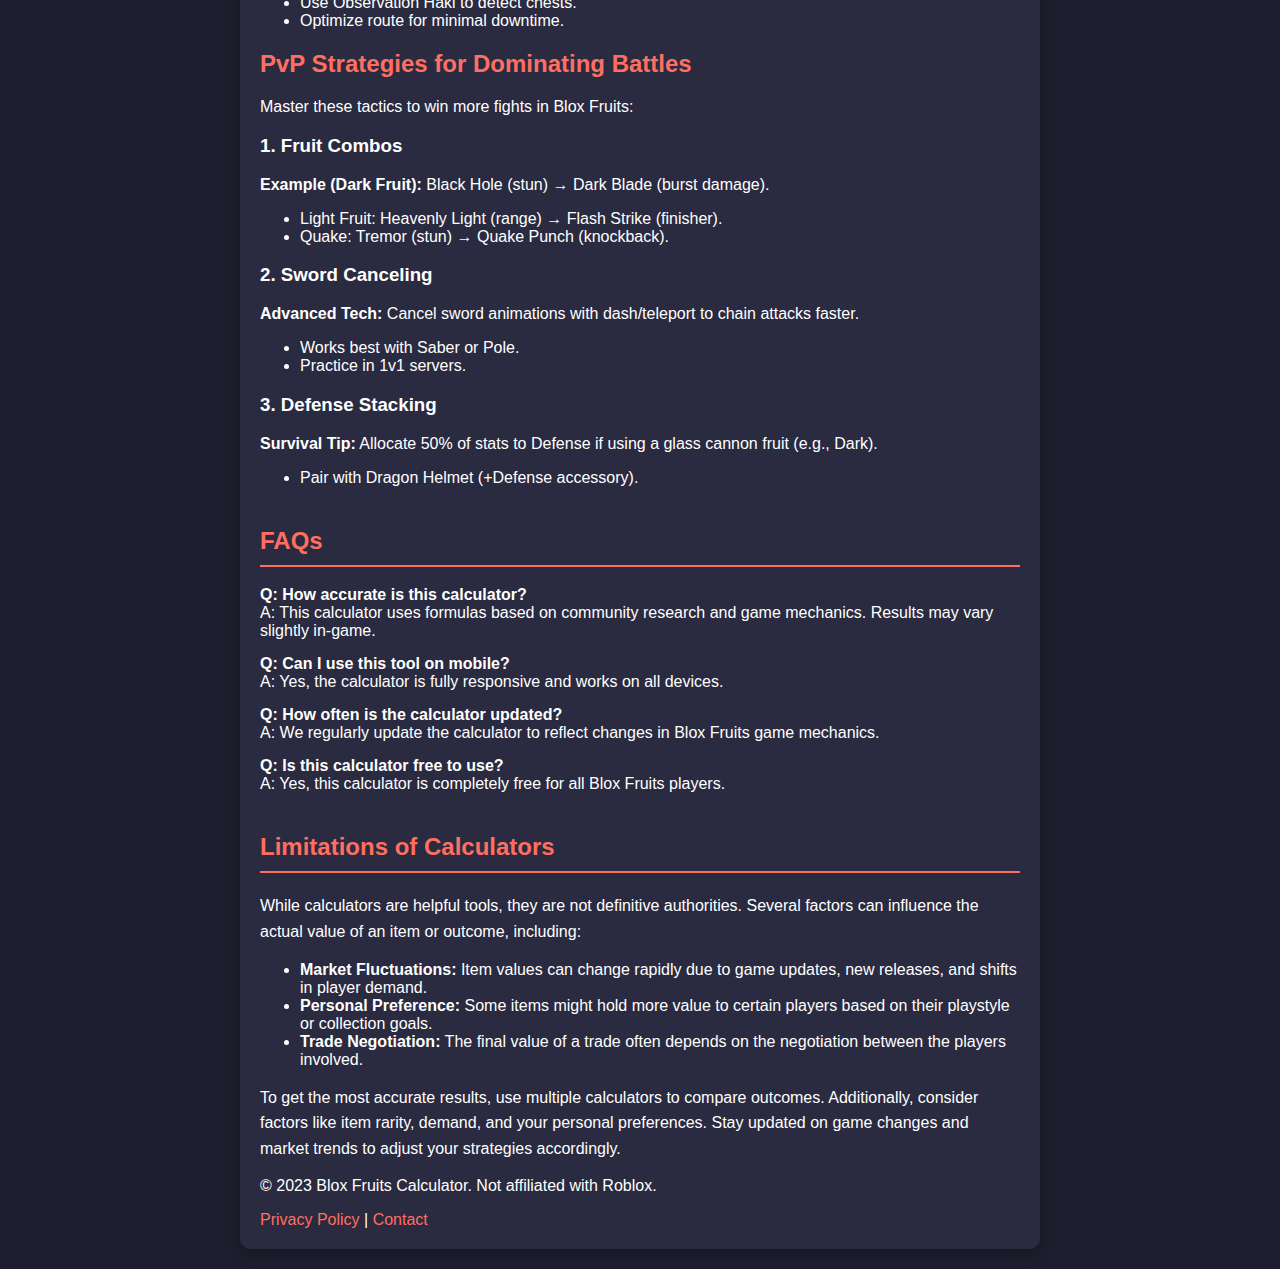
==== commit 53a9646a: "page update" ====
--- a/index.html
+++ b/index.html
@@ -23,8 +23,8 @@
     gtag('config', 'G-LZEW4SCX8B');
   </script>
 
-<script async src="https://pagead2.googlesyndication.com/pagead/js/adsbygoogle.js?client=ca-pub-5766193161875467"
-crossorigin="anonymous"></script>
+  <script async src="https://pagead2.googlesyndication.com/pagead/js/adsbygoogle.js?client=ca-pub-5766193161875467"
+    crossorigin="anonymous"></script>
 
 </head>
 
@@ -97,16 +97,18 @@
     <!-- Additional Content Sections -->
     <div id="top-fruits" class="content-section">
       <h2>Top 5 Best Fruits in Blox Fruits</h2>
-      <p>Choosing the right Blox Fruit can significantly impact your gameplay experience. Here are the top 5 fruits currently in the game:</p>
-      
+      <p>Choosing the right Blox Fruit can significantly impact your gameplay experience. Here are the top 5 fruits
+        currently in the game:</p>
+
       <h3>1. Dark Fruit</h3>
-      <p>The Dark Fruit is considered one of the best fruits in the game due to its incredible damage output and mobility. Its moveset includes:</p>
+      <p>The Dark Fruit is considered one of the best fruits in the game due to its incredible damage output and
+        mobility. Its moveset includes:</p>
       <ul>
         <li>Dark Flight: Allows you to fly and escape dangerous situations</li>
         <li>Dark Blade: High-damage melee attack</li>
         <li>Black Hole: Powerful AoE attack that pulls enemies in</li>
       </ul>
-      
+
       <h3>2. Light Fruit</h3>
       <p>Light Fruit is excellent for both PvP and grinding due to its speed and ranged attacks:</p>
       <ul>
@@ -114,7 +116,7 @@
         <li>Heavenly Light: Strong ranged attack</li>
         <li>Flash Strike: Quick melee attack with good damage</li>
       </ul>
-      
+
       <h3>3. Quake Fruit</h3>
       <p>The Quake Fruit offers excellent crowd control and defense:</p>
       <ul>
@@ -122,7 +124,7 @@
         <li>Tremor: AoE stun effect</li>
         <li>Seismic Shift: Defensive ability that reduces incoming damage</li>
       </ul>
-      
+
       <h3>4. Flame Fruit</h3>
       <p>Flame Fruit provides consistent damage and good mobility:</p>
       <ul>
@@ -130,7 +132,7 @@
         <li>Fire Fist: Strong melee attack</li>
         <li>Inferno: Persistent AoE damage</li>
       </ul>
-      
+
       <h3>5. Ice Fruit</h3>
       <p>Ice Fruit is great for freezing enemies and controlling battles:</p>
       <ul>
@@ -142,17 +144,21 @@
 
     <div id="level-up" class="content-section">
       <h2>How to Level Up Fast in Blox Fruits</h2>
-      <p>Leveling up quickly in Blox Fruits requires strategy and efficient grinding. Follow these tips to maximize your XP gains:</p>
-      
+      <p>Leveling up quickly in Blox Fruits requires strategy and efficient grinding. Follow these tips to maximize your
+        XP gains:</p>
+
       <h3>1. Choose the Right Fruit for Grinding</h3>
-      <p>Some fruits are better suited for grinding than others. Fruits with good AoE (Area of Effect) attacks like Dark, Light, or Quake can help you defeat multiple enemies quickly.</p>
-      
+      <p>Some fruits are better suited for grinding than others. Fruits with good AoE (Area of Effect) attacks like
+        Dark, Light, or Quake can help you defeat multiple enemies quickly.</p>
+
       <h3>2. Fight Enemies Slightly Above Your Level</h3>
-      <p>Target enemies that give you the most XP without being too difficult to defeat. A good rule is to fight enemies 5-10 levels above your current level.</p>
-      
+      <p>Target enemies that give you the most XP without being too difficult to defeat. A good rule is to fight enemies
+        5-10 levels above your current level.</p>
+
       <h3>3. Complete Quests Efficiently</h3>
-      <p>Focus on quests that offer the best XP/time ratio. Some quests may give more XP but take much longer to complete.</p>
-      
+      <p>Focus on quests that offer the best XP/time ratio. Some quests may give more XP but take much longer to
+        complete.</p>
+
       <h3>4. Use XP Boosts</h3>
       <p>Take advantage of:</p>
       <ul>
@@ -160,7 +166,7 @@
         <li>XP codes (when available)</li>
         <li>XP-boosting accessories</li>
       </ul>
-      
+
       <h3>5. Optimize Your Stat Distribution</h3>
       <p>For efficient grinding, focus on:</p>
       <ul>
@@ -168,7 +174,7 @@
         <li>Enough Defense to survive</li>
         <li>Some points in Energy for mobility</li>
       </ul>
-      
+
       <h3>6. Party Up with Other Players</h3>
       <p>Teaming up with other players can help you take down stronger enemies faster and share XP gains.</p>
     </div>
@@ -176,11 +182,11 @@
     <div id="damage-explained" class="content-section">
       <h2>Damage Calculation Explained</h2>
       <p>Understanding how damage is calculated in Blox Fruits can help you optimize your build and playstyle.</p>
-      
+
       <h3>Basic Damage Formula</h3>
       <p>The basic damage formula for most attacks is:</p>
       <p><strong>Damage = (Base Attack + Stat Bonus) × Move Multiplier × Defense Reduction</strong></p>
-      
+
       <h3>Stat Contributions</h3>
       <p>Different stats affect different types of attacks:</p>
       <ul>
@@ -189,7 +195,7 @@
         <li><strong>Gun:</strong> Affects gun damage</li>
         <li><strong>Defense:</strong> Reduces incoming damage</li>
       </ul>
-      
+
       <h3>Fruit-Specific Modifiers</h3>
       <p>Each fruit has unique modifiers that affect its damage output:</p>
       <ul>
@@ -199,12 +205,12 @@
         <li><strong>Light:</strong> 1.15x multiplier to light-based attacks</li>
         <li><strong>Quake:</strong> 1.25x multiplier with AoE stun chance</li>
       </ul>
-      
+
       <h3>Defense Calculation</h3>
       <p>Defense reduces incoming damage by a percentage. The formula is roughly:</p>
       <p><strong>Damage Taken = Raw Damage × (100 / (100 + Defense))</strong></p>
       <p>This means higher defense gives diminishing returns but remains valuable.</p>
-      
+
       <h3>Critical Hits</h3>
       <p>Some attacks can critically hit for 1.5x-2x damage. Critical chance is affected by:</p>
       <ul>
@@ -214,15 +220,97 @@
       </ul>
     </div>
 
-    <!-- Quick Navigation Links -->
     <div class="quick-links">
       <h2>Quick Links</h2>
       <ul>
         <li><a href="#top-fruits">Top 5 Best Fruits</a></li>
         <li><a href="#level-up">How to Level Up Fast</a></li>
         <li><a href="#damage-explained">Damage Calculation Explained</a></li>
-      </ul>
-    </div>
+        <li><a href="#best-swords">Best Swords</a></li> <!-- NEW -->
+        <li><a href="#beli-guide">Farming Beli Guide</a></li> <!-- NEW -->
+        <li><a href="#pvp-strategies">PvP Strategies</a></li> <!-- NEW -->
+      </ul>
+    </div>
+
+    <!-- ======= NEW CONTENT ADDED ======= -->
+    <div id="best-swords" class="content-section">
+      <h2>Best Swords in Blox Fruits</h2>
+      <p>Choosing the right sword is crucial for melee combat in Blox Fruits. Here are the top swords ranked by damage
+        and utility:</p>
+
+      <h3>1. Dark Blade</h3>
+      <p><strong>Why it’s #1:</strong> Highest base damage + bleed effect. Works exceptionally well with Dark Fruit.</p>
+      <ul>
+        <li><strong>Obtain:</strong> Purchase from the Sword Dealer for 1.2M Beli or trade.</li>
+        <li><strong>Combo Potential:</strong> High (works with teleport moves).</li>
+      </ul>
+
+      <h3>2. Pole (Second Form)</h3>
+      <p><strong>Why it’s great:</strong> Insane range and knockback. Ideal for PvP.</p>
+      <ul>
+        <li><strong>Obtain:</strong> Upgrade Pole (First Form) at the Green Zone.</li>
+        <li><strong>Best For:</strong> Crowd control and hit-and-run tactics.</li>
+      </ul>
+
+      <h3>3. Saber</h3>
+      <p><strong>Budget King:</strong> Easy to obtain early-game with solid damage.</p>
+      <ul>
+        <li><strong>Obtain:</strong> Complete the Saber Expert quest.</li>
+        <li><strong>Hidden Perk:</strong> Fast attack speed.</li>
+      </ul>
+    </div>
+
+    <div id="beli-guide" class="content-section">
+      <h2>Farming Beli Guide</h2>
+      <p>Beli is essential for buying fruits, swords, and accessories. Here’s how to farm it efficiently:</p>
+
+      <h3>1. Boss Farming</h3>
+      <p><strong>Best Bosses:</strong> Smoke Admiral (25k Beli), Dark Beard (30k Beli).</p>
+      <ul>
+        <li>Use a fruit with high burst damage (Dark/Light).</li>
+        <li>Server-hop to respawn bosses faster.</li>
+      </ul>
+
+      <h3>2. Sea Beasts</h3>
+      <p><strong>Reward:</strong> 10k-20k Beli per kill + chance for rare drops.</p>
+      <ul>
+        <li>Requires a boat (use a team for faster kills).</li>
+        <li>Best fruits: Ice (freeze) or Quake (AoE).</li>
+      </ul>
+
+      <h3>3. Factory Grind</h3>
+      <p><strong>Location:</strong> Pirate Village (5k Beli per chest).</p>
+      <ul>
+        <li>Use Observation Haki to detect chests.</li>
+        <li>Optimize route for minimal downtime.</li>
+      </ul>
+    </div>
+
+    <div id="pvp-strategies" class="content-section">
+      <h2>PvP Strategies for Dominating Battles</h2>
+      <p>Master these tactics to win more fights in Blox Fruits:</p>
+
+      <h3>1. Fruit Combos</h3>
+      <p><strong>Example (Dark Fruit):</strong> Black Hole (stun) → Dark Blade (burst damage).</p>
+      <ul>
+        <li>Light Fruit: Heavenly Light (range) → Flash Strike (finisher).</li>
+        <li>Quake: Tremor (stun) → Quake Punch (knockback).</li>
+      </ul>
+
+      <h3>2. Sword Canceling</h3>
+      <p><strong>Advanced Tech:</strong> Cancel sword animations with dash/teleport to chain attacks faster.</p>
+      <ul>
+        <li>Works best with Saber or Pole.</li>
+        <li>Practice in 1v1 servers.</li>
+      </ul>
+
+      <h3>3. Defense Stacking</h3>
+      <p><strong>Survival Tip:</strong> Allocate 50% of stats to Defense if using a glass cannon fruit (e.g., Dark).</p>
+      <ul>
+        <li>Pair with Dragon Helmet (+Defense accessory).</li>
+      </ul>
+    </div>
+    <!-- ======= END NEW CONTENT ======= -->
 
     <!-- FAQs -->
     <div class="faq">
@@ -269,6 +357,10 @@
         adjust your strategies accordingly.
       </p>
     </div>
+    <footer>
+      <p>© 2023 Blox Fruits Calculator. Not affiliated with Roblox.</p>
+      <a href="privacy.html">Privacy Policy</a> | <a href="#contact">Contact</a>
+    </footer>
   </div>
 
   <script>
--- a/style.css
+++ b/style.css
@@ -72,6 +72,14 @@
       display: block;
       margin: 10px 0 5px;
       color: #ccc;
+    }
+
+    a{
+      color: #ff6f61;
+      text-decoration: none;
+    }
+    a:hover{
+      text-decoration: underline;
     }
 
     input, select, button {
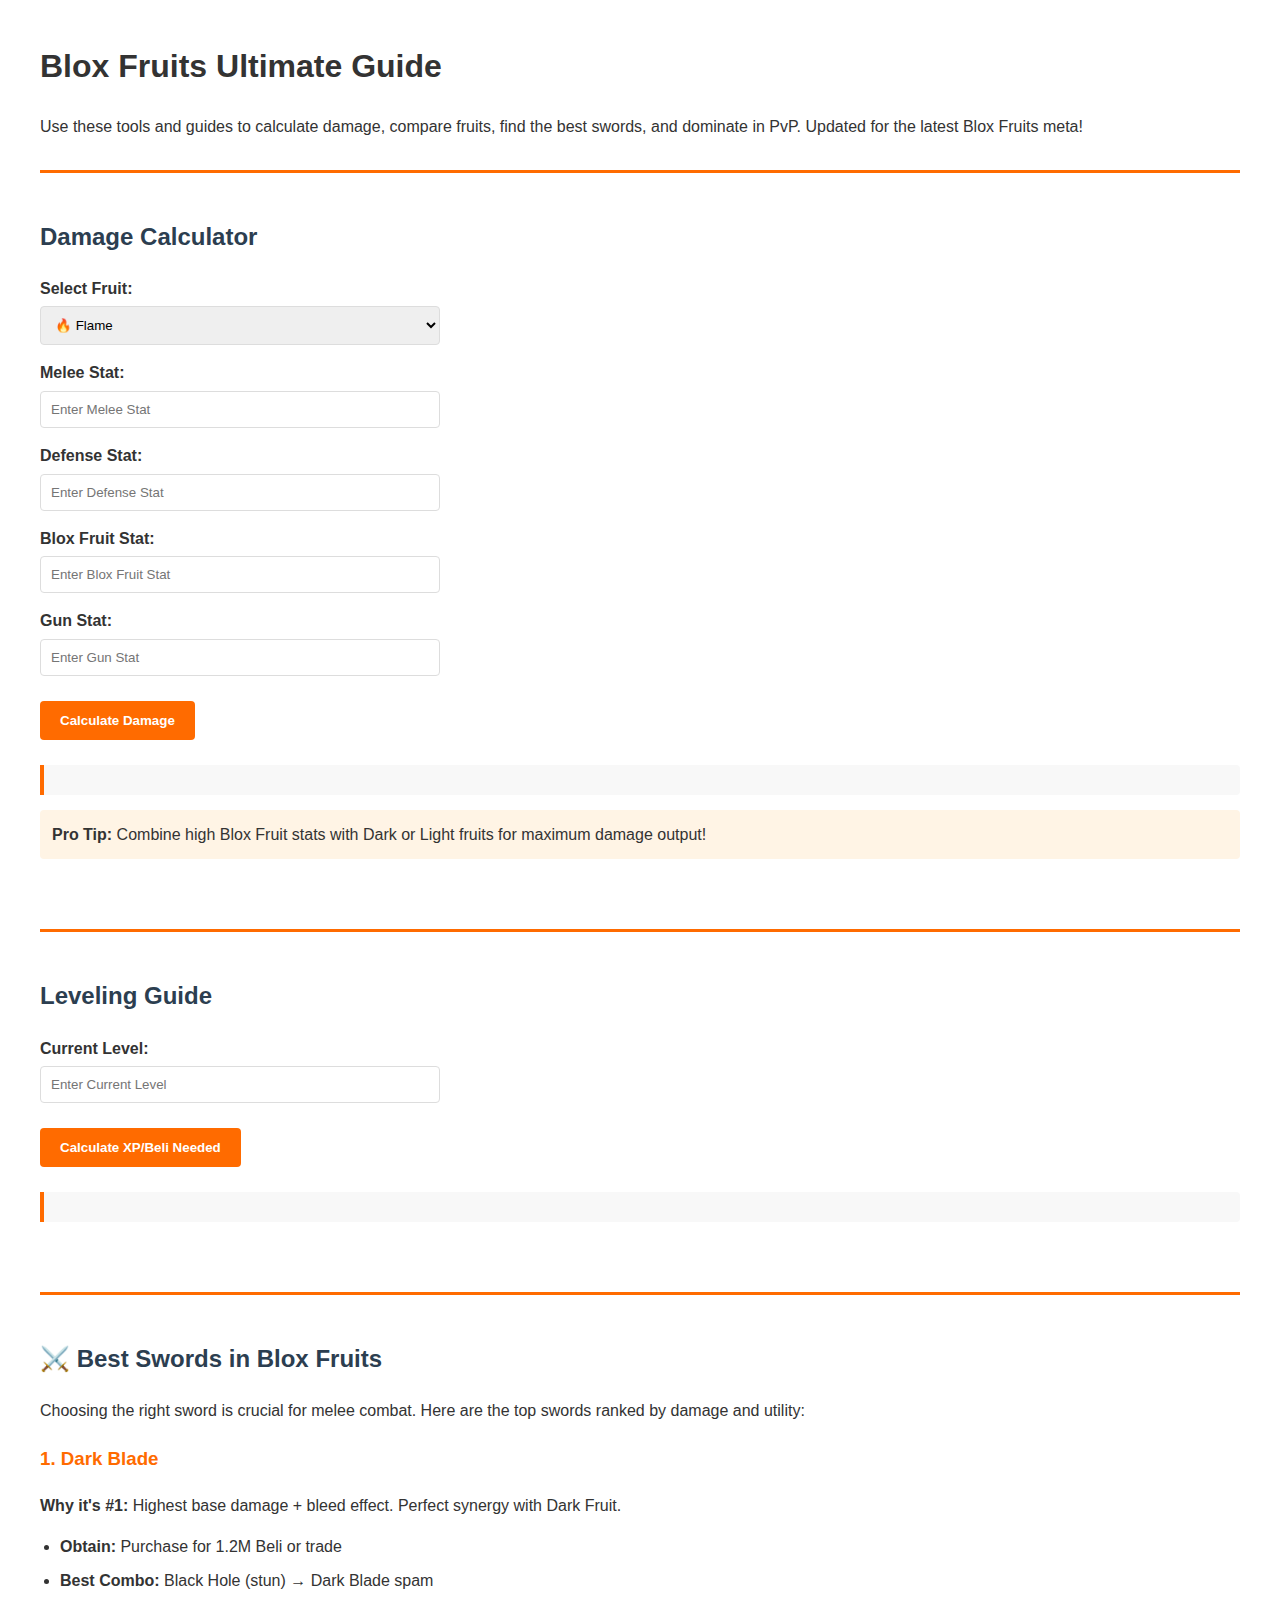
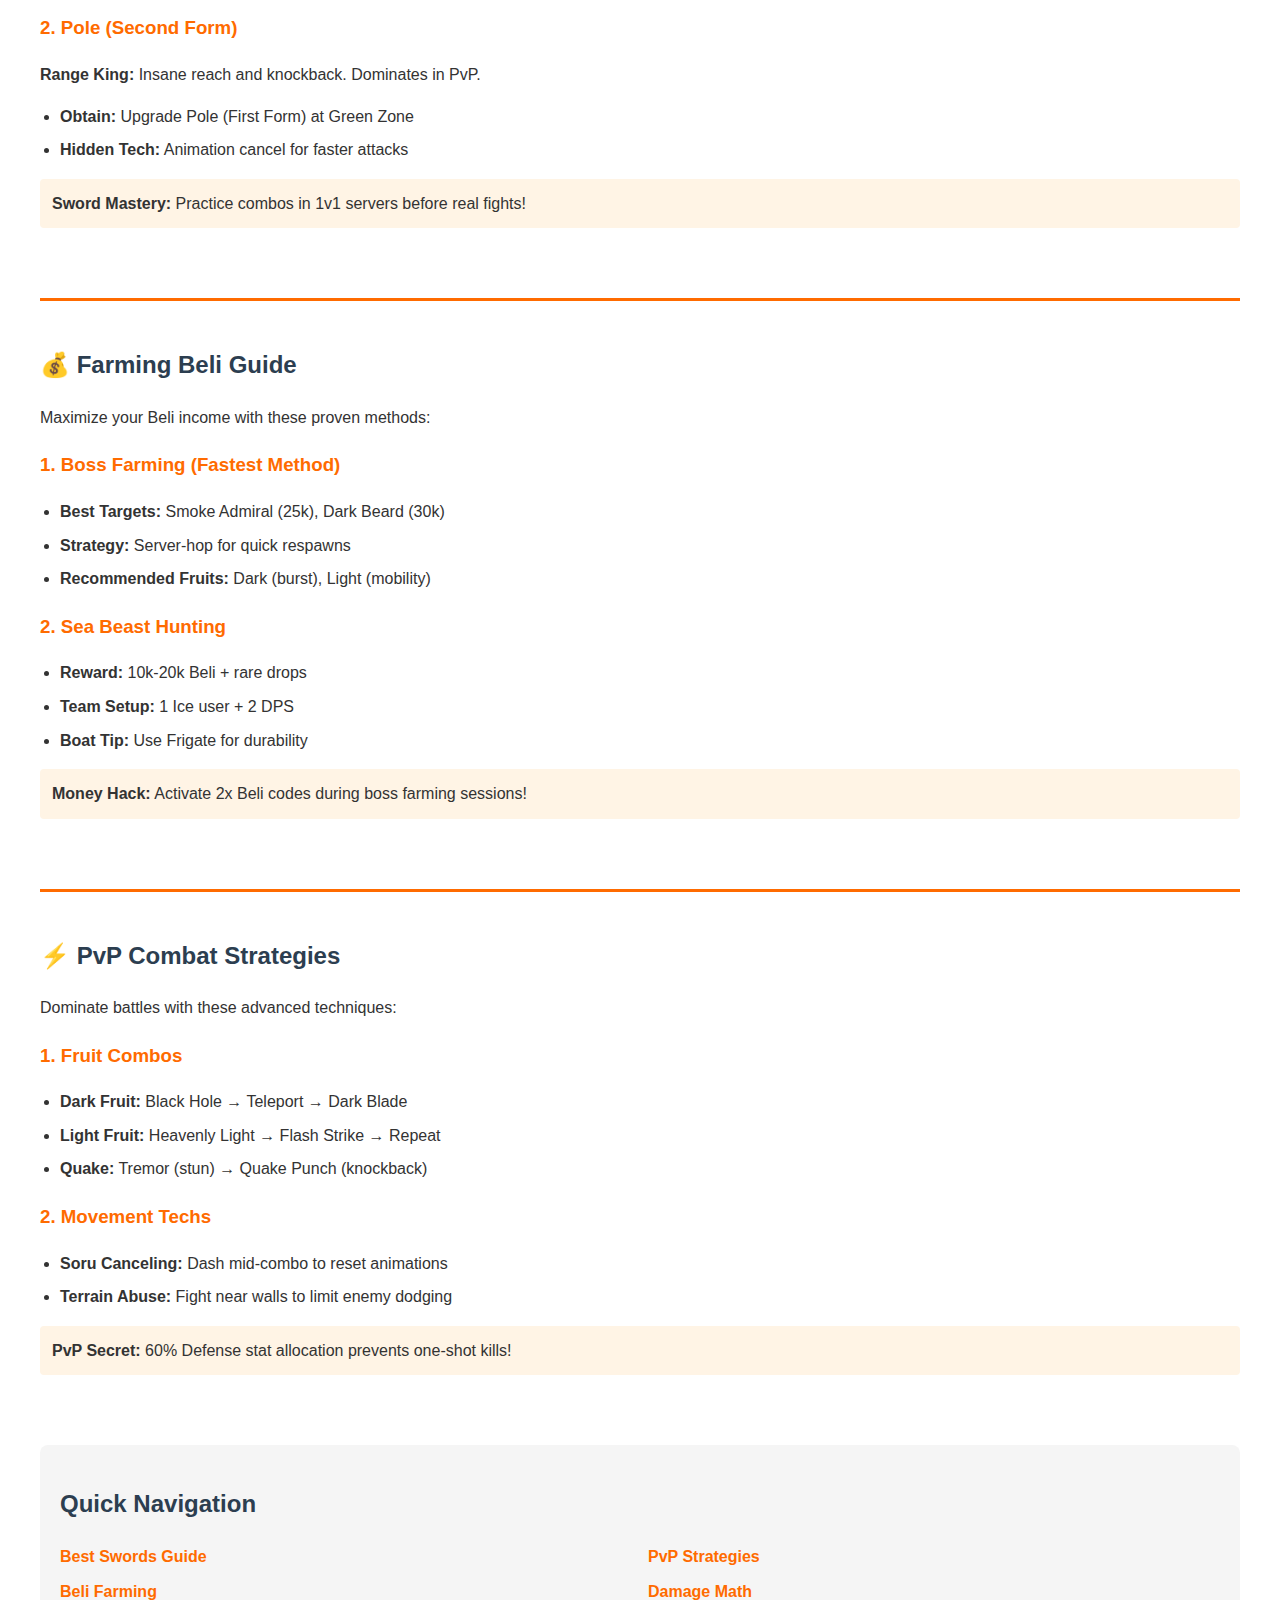
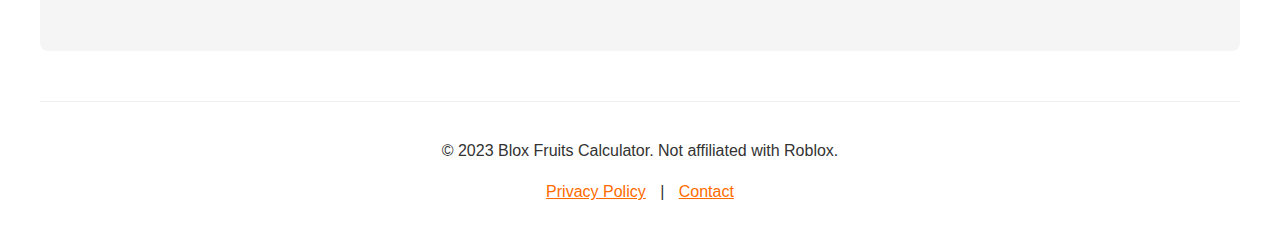
==== commit 3b4b3343: "page update" ====
--- a/index.html
+++ b/index.html
@@ -5,13 +5,166 @@
   <meta charset="UTF-8">
   <meta name="viewport" content="width=device-width, initial-scale=1.0">
   <meta name="description"
-    content="Blox Fruits Calculator: Calculate damage, compare fruits, and plan your leveling in Blox Fruits. Optimize your gameplay with this easy-to-use tool for Roblox players.">
+    content="Blox Fruits Calculator: Calculate damage, compare fruits, find best swords, and level up fast in Blox Fruits. Complete Roblox gameplay guide with PvP strategies.">
   <meta name="keywords"
-    content="Blox Fruits, Blox Fruits Calculator, Blox Fruits Damage, Blox Fruits Leveling, Blox Fruits Comparison, Roblox">
-  <meta name="author" content="Your Name">
-  <title>Blox Fruits Calculator - Damage, Leveling, and Fruit Comparison Tool</title>
+    content="Blox Fruits, Blox Fruits Calculator, Blox Fruits Damage, Best Swords, Beli Farming, PvP Strategies, Roblox">
+  <meta name="author" content="Blox Fruits Expert">
+  <title>Blox Fruits Calculator - Ultimate Gameplay Guide</title>
   <link rel="canonical" href="https://bloxfruitscalculator.com">
-  <link href="style.css" rel="stylesheet">
+  <style>
+    /* ======= NEW VISUAL STYLES ======= */
+    body {
+      font-family: 'Segoe UI', Tahoma, Geneva, Verdana, sans-serif;
+      line-height: 1.6;
+      color: #333;
+      max-width: 1200px;
+      margin: 0 auto;
+      padding: 0 20px;
+    }
+
+    .hero {
+      position: relative;
+      margin: 20px 0;
+      border-radius: 8px;
+      overflow: hidden;
+      box-shadow: 0 4px 8px rgba(0,0,0,0.1);
+    }
+
+    .hero-text {
+      position: absolute;
+      bottom: 20px;
+      left: 20px;
+      color: white;
+      text-shadow: 1px 1px 3px black;
+      font-size: 1.5rem;
+      font-weight: bold;
+    }
+
+    .content-section {
+      border-top: 3px solid #FF6B00;
+      padding: 25px 0;
+      margin: 30px 0;
+    }
+
+    .result, .comparison-result {
+      background: #F8F8F8;
+      border-left: 4px solid #FF6B00;
+      padding: 15px;
+      margin: 15px 0;
+      border-radius: 0 4px 4px 0;
+    }
+
+    .tip {
+      background: #FFF4E5;
+      padding: 12px;
+      border-radius: 4px;
+      margin: 15px 0;
+    }
+
+    h2 {
+      color: #2c3e50;
+    }
+
+    h3 {
+      color: #FF6B00;
+      margin-top: 20px;
+    }
+
+    ul {
+      padding-left: 20px;
+    }
+
+    li {
+      margin-bottom: 8px;
+    }
+
+    /* ======= CALCULATOR STYLES ======= */
+    .calculator-input {
+      margin: 15px 0;
+    }
+
+    label {
+      display: block;
+      margin-bottom: 5px;
+      font-weight: bold;
+    }
+
+    input, select {
+      width: 100%;
+      padding: 10px;
+      border: 1px solid #ddd;
+      border-radius: 4px;
+      max-width: 400px;
+      box-sizing: border-box;
+    }
+
+    button {
+      background: #FF6B00;
+      color: white;
+      border: none;
+      padding: 12px 20px;
+      border-radius: 4px;
+      cursor: pointer;
+      font-weight: bold;
+      margin: 10px 0;
+    }
+
+    button:hover {
+      background: #e05d00;
+    }
+
+    .comparison-section {
+      display: flex;
+      gap: 20px;
+      flex-wrap: wrap;
+    }
+
+    .comparison-section > div {
+      flex: 1;
+      min-width: 200px;
+    }
+
+    .quick-links {
+      background: #f5f5f5;
+      padding: 20px;
+      border-radius: 8px;
+      margin: 30px 0;
+    }
+
+    .quick-links ul {
+      columns: 2;
+      list-style-type: none;
+      padding: 0;
+    }
+
+    .quick-links li {
+      margin-bottom: 10px;
+    }
+
+    .quick-links a {
+      color: #FF6B00;
+      text-decoration: none;
+      font-weight: bold;
+    }
+
+    footer {
+      text-align: center;
+      margin-top: 50px;
+      padding: 20px;
+      border-top: 1px solid #eee;
+    }
+
+    footer a {
+      color: #FF6B00;
+      margin: 0 10px;
+    }
+
+    @media (max-width: 600px) {
+      .quick-links ul {
+        columns: 1;
+      }
+    }
+  </style>
 
   <!-- Google tag (gtag.js) -->
   <script async src="https://www.googletagmanager.com/gtag/js?id=G-LZEW4SCX8B"></script>
@@ -19,370 +172,194 @@
     window.dataLayer = window.dataLayer || [];
     function gtag() { dataLayer.push(arguments); }
     gtag('js', new Date());
-
     gtag('config', 'G-LZEW4SCX8B');
   </script>
 
   <script async src="https://pagead2.googlesyndication.com/pagead/js/adsbygoogle.js?client=ca-pub-5766193161875467"
     crossorigin="anonymous"></script>
-
 </head>
 
 <body>
   <div class="container">
-    <h1>Blox Fruits Calculator</h1>
-    <p>Use this tool to calculate damage, compare fruits, and plan your leveling in Blox Fruits. Enter your stats and
-      select a fruit to get started!</p>
-
-    <!-- Fruit Selector and Stat Inputs -->
-    <h2>Damage Calculator</h2>
-    <label for="fruit-type">Select Fruit:</label>
-    <select id="fruit-type">
-      <option value="Flame">Flame</option>
-      <option value="Ice">Ice</option>
-      <option value="Dark">Dark</option>
-      <option value="Light">Light</option>
-      <option value="Quake">Quake</option>
-    </select>
-
-    <label for="melee">Melee Stat:</label>
-    <input type="number" id="melee" placeholder="Enter Melee Stat">
-
-    <label for="defense">Defense Stat:</label>
-    <input type="number" id="defense" placeholder="Enter Defense Stat">
-
-    <label for="blox-fruit">Blox Fruit Stat:</label>
-    <input type="number" id="blox-fruit" placeholder="Enter Blox Fruit Stat">
-
-    <label for="gun">Gun Stat:</label>
-    <input type="number" id="gun" placeholder="Enter Gun Stat">
-
-    <button id="calculate-button">Calculate Damage</button>
-    <div class="result" id="damage-result"></div>
+    <!-- Hero Banner -->
+    <div class="hero">
+      <!-- Placeholder image - replace with your optimized image -->
+      <!-- <img src="Blox-Fruits-Characters-banner.png" 
+           alt="Blox Fruits Characters" 
+           width="100%" 
+           loading="lazy">
+      <p class="hero-text">Master Your Gameplay with Data-Driven Strategies!</p> -->
+    </div>
+
+    <h1>Blox Fruits Ultimate Guide</h1>
+    <p>Use these tools and guides to calculate damage, compare fruits, find the best swords, and dominate in PvP. Updated for the latest Blox Fruits meta!</p>
+
+    <!-- Damage Calculator -->
+    <div class="content-section">
+      <h2>Damage Calculator</h2>
+      <div class="calculator-input">
+        <label for="fruit-type">Select Fruit:</label>
+        <select id="fruit-type">
+          <option value="Flame">🔥 Flame</option>
+          <option value="Ice">❄️ Ice</option>
+          <option value="Dark">🌑 Dark</option>
+          <option value="Light">✨ Light</option>
+          <option value="Quake">🌋 Quake</option>
+        </select>
+      </div>
+
+      <div class="calculator-input">
+        <label for="melee">Melee Stat:</label>
+        <input type="number" id="melee" placeholder="Enter Melee Stat">
+      </div>
+
+      <div class="calculator-input">
+        <label for="defense">Defense Stat:</label>
+        <input type="number" id="defense" placeholder="Enter Defense Stat">
+      </div>
+
+      <div class="calculator-input">
+        <label for="blox-fruit">Blox Fruit Stat:</label>
+        <input type="number" id="blox-fruit" placeholder="Enter Blox Fruit Stat">
+      </div>
+
+      <div class="calculator-input">
+        <label for="gun">Gun Stat:</label>
+        <input type="number" id="gun" placeholder="Enter Gun Stat">
+      </div>
+
+      <button id="calculate-button">Calculate Damage</button>
+      <div class="result" id="damage-result"></div>
+
+      <div class="tip">
+        <strong>Pro Tip:</strong> Combine high Blox Fruit stats with Dark or Light fruits for maximum damage output!
+      </div>
+    </div>
 
     <!-- Leveling Guide -->
-    <h2>Leveling Guide</h2>
-    <label for="current-level">Current Level:</label>
-    <input type="number" id="current-level" placeholder="Enter Current Level">
-    <button id="leveling-button">Calculate XP/Beli Needed</button>
-    <div class="result" id="leveling-result"></div>
-
-    <!-- Comparison Tool -->
-    <h2>Fruit Comparison</h2>
-    <div class="comparison-section">
-      <div>
-        <label for="fruit1">Select Fruit 1:</label>
-        <select id="fruit1">
-          <option value="Flame">Flame</option>
-          <option value="Ice">Ice</option>
-          <option value="Dark">Dark</option>
-          <option value="Light">Light</option>
-          <option value="Quake">Quake</option>
-        </select>
-      </div>
-      <div>
-        <label for="fruit2">Select Fruit 2:</label>
-        <select id="fruit2">
-          <option value="Flame">Flame</option>
-          <option value="Ice">Ice</option>
-          <option value="Dark">Dark</option>
-          <option value="Light">Light</option>
-          <option value="Quake">Quake</option>
-        </select>
-      </div>
-    </div>
-    <button id="compare-button">Compare Fruits</button>
-    <div class="comparison-result" id="comparison-result"></div>
-
-    <!-- Additional Content Sections -->
-    <div id="top-fruits" class="content-section">
-      <h2>Top 5 Best Fruits in Blox Fruits</h2>
-      <p>Choosing the right Blox Fruit can significantly impact your gameplay experience. Here are the top 5 fruits
-        currently in the game:</p>
-
-      <h3>1. Dark Fruit</h3>
-      <p>The Dark Fruit is considered one of the best fruits in the game due to its incredible damage output and
-        mobility. Its moveset includes:</p>
-      <ul>
-        <li>Dark Flight: Allows you to fly and escape dangerous situations</li>
-        <li>Dark Blade: High-damage melee attack</li>
-        <li>Black Hole: Powerful AoE attack that pulls enemies in</li>
-      </ul>
-
-      <h3>2. Light Fruit</h3>
-      <p>Light Fruit is excellent for both PvP and grinding due to its speed and ranged attacks:</p>
-      <ul>
-        <li>Light Speed: Incredible movement ability</li>
-        <li>Heavenly Light: Strong ranged attack</li>
-        <li>Flash Strike: Quick melee attack with good damage</li>
-      </ul>
-
-      <h3>3. Quake Fruit</h3>
-      <p>The Quake Fruit offers excellent crowd control and defense:</p>
-      <ul>
-        <li>Quake Punch: High damage with knockback</li>
-        <li>Tremor: AoE stun effect</li>
-        <li>Seismic Shift: Defensive ability that reduces incoming damage</li>
-      </ul>
-
-      <h3>4. Flame Fruit</h3>
-      <p>Flame Fruit provides consistent damage and good mobility:</p>
-      <ul>
-        <li>Fire Flight: Flying ability with fire trail</li>
-        <li>Fire Fist: Strong melee attack</li>
-        <li>Inferno: Persistent AoE damage</li>
-      </ul>
-
-      <h3>5. Ice Fruit</h3>
-      <p>Ice Fruit is great for freezing enemies and controlling battles:</p>
-      <ul>
-        <li>Ice Flight: Flying ability that leaves a freezing trail</li>
-        <li>Ice Spear: Ranged attack that can freeze</li>
-        <li>Glacier: Creates defensive ice walls</li>
-      </ul>
-    </div>
-
-    <div id="level-up" class="content-section">
-      <h2>How to Level Up Fast in Blox Fruits</h2>
-      <p>Leveling up quickly in Blox Fruits requires strategy and efficient grinding. Follow these tips to maximize your
-        XP gains:</p>
-
-      <h3>1. Choose the Right Fruit for Grinding</h3>
-      <p>Some fruits are better suited for grinding than others. Fruits with good AoE (Area of Effect) attacks like
-        Dark, Light, or Quake can help you defeat multiple enemies quickly.</p>
-
-      <h3>2. Fight Enemies Slightly Above Your Level</h3>
-      <p>Target enemies that give you the most XP without being too difficult to defeat. A good rule is to fight enemies
-        5-10 levels above your current level.</p>
-
-      <h3>3. Complete Quests Efficiently</h3>
-      <p>Focus on quests that offer the best XP/time ratio. Some quests may give more XP but take much longer to
-        complete.</p>
-
-      <h3>4. Use XP Boosts</h3>
-      <p>Take advantage of:</p>
-      <ul>
-        <li>Double XP events</li>
-        <li>XP codes (when available)</li>
-        <li>XP-boosting accessories</li>
-      </ul>
-
-      <h3>5. Optimize Your Stat Distribution</h3>
-      <p>For efficient grinding, focus on:</p>
-      <ul>
-        <li>Melee or Blox Fruit stats (depending on your fruit)</li>
-        <li>Enough Defense to survive</li>
-        <li>Some points in Energy for mobility</li>
-      </ul>
-
-      <h3>6. Party Up with Other Players</h3>
-      <p>Teaming up with other players can help you take down stronger enemies faster and share XP gains.</p>
-    </div>
-
-    <div id="damage-explained" class="content-section">
-      <h2>Damage Calculation Explained</h2>
-      <p>Understanding how damage is calculated in Blox Fruits can help you optimize your build and playstyle.</p>
-
-      <h3>Basic Damage Formula</h3>
-      <p>The basic damage formula for most attacks is:</p>
-      <p><strong>Damage = (Base Attack + Stat Bonus) × Move Multiplier × Defense Reduction</strong></p>
-
-      <h3>Stat Contributions</h3>
-      <p>Different stats affect different types of attacks:</p>
-      <ul>
-        <li><strong>Melee:</strong> Affects sword and fist attacks</li>
-        <li><strong>Blox Fruit:</strong> Affects fruit ability damage</li>
-        <li><strong>Gun:</strong> Affects gun damage</li>
-        <li><strong>Defense:</strong> Reduces incoming damage</li>
-      </ul>
-
-      <h3>Fruit-Specific Modifiers</h3>
-      <p>Each fruit has unique modifiers that affect its damage output:</p>
-      <ul>
-        <li><strong>Flame:</strong> 1.2x multiplier to fire-based attacks</li>
-        <li><strong>Ice:</strong> 1.1x multiplier with chance to freeze</li>
-        <li><strong>Dark:</strong> 1.3x multiplier to dark-based attacks</li>
-        <li><strong>Light:</strong> 1.15x multiplier to light-based attacks</li>
-        <li><strong>Quake:</strong> 1.25x multiplier with AoE stun chance</li>
-      </ul>
-
-      <h3>Defense Calculation</h3>
-      <p>Defense reduces incoming damage by a percentage. The formula is roughly:</p>
-      <p><strong>Damage Taken = Raw Damage × (100 / (100 + Defense))</strong></p>
-      <p>This means higher defense gives diminishing returns but remains valuable.</p>
-
-      <h3>Critical Hits</h3>
-      <p>Some attacks can critically hit for 1.5x-2x damage. Critical chance is affected by:</p>
-      <ul>
-        <li>Certain fruits (like Dark)</li>
-        <li>Accessories</li>
-        <li>Random chance</li>
-      </ul>
-    </div>
-
+    <div class="content-section">
+      <h2>Leveling Guide</h2>
+      <div class="calculator-input">
+        <label for="current-level">Current Level:</label>
+        <input type="number" id="current-level" placeholder="Enter Current Level">
+      </div>
+      <button id="leveling-button">Calculate XP/Beli Needed</button>
+      <div class="result" id="leveling-result"></div>
+    </div>
+
+    <!-- Best Swords Section -->
+    <div id="best-swords" class="content-section">
+      <h2>⚔️ Best Swords in Blox Fruits</h2>
+      <p>Choosing the right sword is crucial for melee combat. Here are the top swords ranked by damage and utility:</p>
+      
+      <h3>1. Dark Blade</h3>
+      <p><strong>Why it's #1:</strong> Highest base damage + bleed effect. Perfect synergy with Dark Fruit.</p>
+      <ul>
+        <li><strong>Obtain:</strong> Purchase for 1.2M Beli or trade</li>
+        <li><strong>Best Combo:</strong> Black Hole (stun) → Dark Blade spam</li>
+      </ul>
+
+      <h3>2. Pole (Second Form)</h3>
+      <p><strong>Range King:</strong> Insane reach and knockback. Dominates in PvP.</p>
+      <ul>
+        <li><strong>Obtain:</strong> Upgrade Pole (First Form) at Green Zone</li>
+        <li><strong>Hidden Tech:</strong> Animation cancel for faster attacks</li>
+      </ul>
+
+      <div class="tip">
+        <strong>Sword Mastery:</strong> Practice combos in 1v1 servers before real fights!
+      </div>
+    </div>
+
+    <!-- Farming Beli Guide -->
+    <div id="beli-guide" class="content-section">
+      <h2>💰 Farming Beli Guide</h2>
+      <p>Maximize your Beli income with these proven methods:</p>
+      
+      <h3>1. Boss Farming (Fastest Method)</h3>
+      <ul>
+        <li><strong>Best Targets:</strong> Smoke Admiral (25k), Dark Beard (30k)</li>
+        <li><strong>Strategy:</strong> Server-hop for quick respawns</li>
+        <li><strong>Recommended Fruits:</strong> Dark (burst), Light (mobility)</li>
+      </ul>
+
+      <h3>2. Sea Beast Hunting</h3>
+      <ul>
+        <li><strong>Reward:</strong> 10k-20k Beli + rare drops</li>
+        <li><strong>Team Setup:</strong> 1 Ice user + 2 DPS</li>
+        <li><strong>Boat Tip:</strong> Use Frigate for durability</li>
+      </ul>
+
+      <div class="tip">
+        <strong>Money Hack:</strong> Activate 2x Beli codes during boss farming sessions!
+      </div>
+    </div>
+
+    <!-- PvP Strategies -->
+    <div id="pvp-strategies" class="content-section">
+      <h2>⚡ PvP Combat Strategies</h2>
+      <p>Dominate battles with these advanced techniques:</p>
+      
+      <h3>1. Fruit Combos</h3>
+      <ul>
+        <li><strong>Dark Fruit:</strong> Black Hole → Teleport → Dark Blade</li>
+        <li><strong>Light Fruit:</strong> Heavenly Light → Flash Strike → Repeat</li>
+        <li><strong>Quake:</strong> Tremor (stun) → Quake Punch (knockback)</li>
+      </ul>
+
+      <h3>2. Movement Techs</h3>
+      <ul>
+        <li><strong>Soru Canceling:</strong> Dash mid-combo to reset animations</li>
+        <li><strong>Terrain Abuse:</strong> Fight near walls to limit enemy dodging</li>
+      </ul>
+
+      <div class="tip">
+        <strong>PvP Secret:</strong> 60% Defense stat allocation prevents one-shot kills!
+      </div>
+    </div>
+
+    <!-- Quick Links -->
     <div class="quick-links">
-      <h2>Quick Links</h2>
-      <ul>
-        <li><a href="#top-fruits">Top 5 Best Fruits</a></li>
-        <li><a href="#level-up">How to Level Up Fast</a></li>
-        <li><a href="#damage-explained">Damage Calculation Explained</a></li>
-        <li><a href="#best-swords">Best Swords</a></li> <!-- NEW -->
-        <li><a href="#beli-guide">Farming Beli Guide</a></li> <!-- NEW -->
-        <li><a href="#pvp-strategies">PvP Strategies</a></li> <!-- NEW -->
-      </ul>
-    </div>
-
-    <!-- ======= NEW CONTENT ADDED ======= -->
-    <div id="best-swords" class="content-section">
-      <h2>Best Swords in Blox Fruits</h2>
-      <p>Choosing the right sword is crucial for melee combat in Blox Fruits. Here are the top swords ranked by damage
-        and utility:</p>
-
-      <h3>1. Dark Blade</h3>
-      <p><strong>Why it’s #1:</strong> Highest base damage + bleed effect. Works exceptionally well with Dark Fruit.</p>
-      <ul>
-        <li><strong>Obtain:</strong> Purchase from the Sword Dealer for 1.2M Beli or trade.</li>
-        <li><strong>Combo Potential:</strong> High (works with teleport moves).</li>
-      </ul>
-
-      <h3>2. Pole (Second Form)</h3>
-      <p><strong>Why it’s great:</strong> Insane range and knockback. Ideal for PvP.</p>
-      <ul>
-        <li><strong>Obtain:</strong> Upgrade Pole (First Form) at the Green Zone.</li>
-        <li><strong>Best For:</strong> Crowd control and hit-and-run tactics.</li>
-      </ul>
-
-      <h3>3. Saber</h3>
-      <p><strong>Budget King:</strong> Easy to obtain early-game with solid damage.</p>
-      <ul>
-        <li><strong>Obtain:</strong> Complete the Saber Expert quest.</li>
-        <li><strong>Hidden Perk:</strong> Fast attack speed.</li>
-      </ul>
-    </div>
-
-    <div id="beli-guide" class="content-section">
-      <h2>Farming Beli Guide</h2>
-      <p>Beli is essential for buying fruits, swords, and accessories. Here’s how to farm it efficiently:</p>
-
-      <h3>1. Boss Farming</h3>
-      <p><strong>Best Bosses:</strong> Smoke Admiral (25k Beli), Dark Beard (30k Beli).</p>
-      <ul>
-        <li>Use a fruit with high burst damage (Dark/Light).</li>
-        <li>Server-hop to respawn bosses faster.</li>
-      </ul>
-
-      <h3>2. Sea Beasts</h3>
-      <p><strong>Reward:</strong> 10k-20k Beli per kill + chance for rare drops.</p>
-      <ul>
-        <li>Requires a boat (use a team for faster kills).</li>
-        <li>Best fruits: Ice (freeze) or Quake (AoE).</li>
-      </ul>
-
-      <h3>3. Factory Grind</h3>
-      <p><strong>Location:</strong> Pirate Village (5k Beli per chest).</p>
-      <ul>
-        <li>Use Observation Haki to detect chests.</li>
-        <li>Optimize route for minimal downtime.</li>
-      </ul>
-    </div>
-
-    <div id="pvp-strategies" class="content-section">
-      <h2>PvP Strategies for Dominating Battles</h2>
-      <p>Master these tactics to win more fights in Blox Fruits:</p>
-
-      <h3>1. Fruit Combos</h3>
-      <p><strong>Example (Dark Fruit):</strong> Black Hole (stun) → Dark Blade (burst damage).</p>
-      <ul>
-        <li>Light Fruit: Heavenly Light (range) → Flash Strike (finisher).</li>
-        <li>Quake: Tremor (stun) → Quake Punch (knockback).</li>
-      </ul>
-
-      <h3>2. Sword Canceling</h3>
-      <p><strong>Advanced Tech:</strong> Cancel sword animations with dash/teleport to chain attacks faster.</p>
-      <ul>
-        <li>Works best with Saber or Pole.</li>
-        <li>Practice in 1v1 servers.</li>
-      </ul>
-
-      <h3>3. Defense Stacking</h3>
-      <p><strong>Survival Tip:</strong> Allocate 50% of stats to Defense if using a glass cannon fruit (e.g., Dark).</p>
-      <ul>
-        <li>Pair with Dragon Helmet (+Defense accessory).</li>
-      </ul>
-    </div>
-    <!-- ======= END NEW CONTENT ======= -->
-
-    <!-- FAQs -->
-    <div class="faq">
-      <h2>FAQs</h2>
-      <ul>
-        <li>
-          <strong>Q: How accurate is this calculator?</strong><br>
-          A: This calculator uses formulas based on community research and game mechanics. Results may vary slightly
-          in-game.
-        </li>
-        <li>
-          <strong>Q: Can I use this tool on mobile?</strong><br>
-          A: Yes, the calculator is fully responsive and works on all devices.
-        </li>
-        <li>
-          <strong>Q: How often is the calculator updated?</strong><br>
-          A: We regularly update the calculator to reflect changes in Blox Fruits game mechanics.
-        </li>
-        <li>
-          <strong>Q: Is this calculator free to use?</strong><br>
-          A: Yes, this calculator is completely free for all Blox Fruits players.
-        </li>
-      </ul>
-    </div>
-
-    <!-- Limitations of Calculators -->
-    <div class="limitations">
-      <h2>Limitations of Calculators</h2>
-      <p>
-        While calculators are helpful tools, they are not definitive authorities. Several factors can influence the
-        actual value of an item or outcome, including:
-      </p>
-      <ul>
-        <li><strong>Market Fluctuations:</strong> Item values can change rapidly due to game updates, new releases, and
-          shifts in player demand.</li>
-        <li><strong>Personal Preference:</strong> Some items might hold more value to certain players based on their
-          playstyle or collection goals.</li>
-        <li><strong>Trade Negotiation:</strong> The final value of a trade often depends on the negotiation between the
-          players involved.</li>
-      </ul>
-      <p>
-        To get the most accurate results, use multiple calculators to compare outcomes. Additionally, consider factors
-        like item rarity, demand, and your personal preferences. Stay updated on game changes and market trends to
-        adjust your strategies accordingly.
-      </p>
-    </div>
+      <h2>Quick Navigation</h2>
+      <ul>
+        <li><a href="#best-swords">Best Swords Guide</a></li>
+        <li><a href="#beli-guide">Beli Farming</a></li>
+        <li><a href="#pvp-strategies">PvP Strategies</a></li>
+        <li><a href="#damage-explained">Damage Math</a></li>
+      </ul>
+    </div>
+
+    <!-- Footer -->
     <footer>
       <p>© 2023 Blox Fruits Calculator. Not affiliated with Roblox.</p>
-      <a href="privacy.html">Privacy Policy</a> | <a href="#contact">Contact</a>
+      <a href="privacy.html">Privacy Policy</a> | 
+      <a href="mailto:contact@bloxfruitscalculator.com">Contact</a>
     </footer>
   </div>
 
   <script>
     // Damage Calculation
     document.getElementById("calculate-button").addEventListener("click", () => {
-      const fruitType = document.getElementById("fruit-type").value;
+      const fruitType = document.getElementById("fruit-type").value.replace(/[^a-zA-Z]/g, '');
       const melee = parseInt(document.getElementById("melee").value) || 0;
       const defense = parseInt(document.getElementById("defense").value) || 0;
       const bloxFruit = parseInt(document.getElementById("blox-fruit").value) || 0;
       const gun = parseInt(document.getElementById("gun").value) || 0;
 
       const damage = calculateDamage(fruitType, melee, defense, bloxFruit, gun);
-      document.getElementById("damage-result").innerText = `Estimated Damage: ${damage}`;
+      document.getElementById("damage-result").innerHTML = `
+        <strong>Estimated Damage Range:</strong> ${damage - 50}-${damage + 50} 
+        <br><small>(Actual damage varies based on enemy defense)</small>
+      `;
     });
 
     function calculateDamage(fruitType, melee, defense, bloxFruit, gun) {
       const damageFormulas = {
-        Flame: (melee + bloxFruit) * 1.2,
-        Ice: (melee + defense) * 1.1,
-        Dark: (melee + bloxFruit + gun) * 1.3,
-        Light: (melee + bloxFruit) * 1.15,
-        Quake: (melee + defense + bloxFruit) * 1.25,
+        Flame: Math.floor((melee * 0.7 + bloxFruit * 1.5) * 1.2),
+        Ice: Math.floor((melee * 0.5 + defense * 0.8 + bloxFruit * 1.2) * 1.1),
+        Dark: Math.floor((melee * 0.8 + bloxFruit * 1.7 + gun * 0.5) * 1.3),
+        Light: Math.floor((melee * 0.6 + bloxFruit * 1.6) * 1.15),
+        Quake: Math.floor((melee * 0.9 + defense * 0.5 + bloxFruit * 1.4) * 1.25),
       };
       return damageFormulas[fruitType] || 0;
     }
@@ -390,34 +367,13 @@
     // Leveling Guide
     document.getElementById("leveling-button").addEventListener("click", () => {
       const currentLevel = parseInt(document.getElementById("current-level").value) || 0;
-      const xpNeeded = (currentLevel * 100) + 500; // Example formula
-      const beliNeeded = (currentLevel * 200) + 1000; // Example formula
-      document.getElementById("leveling-result").innerText = `XP Needed: ${xpNeeded} | Beli Needed: ${beliNeeded}`;
+      const xpNeeded = Math.floor(Math.pow(currentLevel, 1.8) * 100 + 500);
+      const beliNeeded = Math.floor(currentLevel * 250 * (currentLevel / 50 + 1));
+      document.getElementById("leveling-result").innerHTML = `
+        <strong>XP Needed:</strong> ${xpNeeded.toLocaleString()}<br>
+        <strong>Beli Needed:</strong> ${beliNeeded.toLocaleString()}
+      `;
     });
-
-    // Comparison Tool
-    document.getElementById("compare-button").addEventListener("click", () => {
-      const fruit1 = document.getElementById("fruit1").value;
-      const fruit2 = document.getElementById("fruit2").value;
-      const comparison = compareFruits(fruit1, fruit2);
-      document.getElementById("comparison-result").innerText = comparison;
-    });
-
-    function compareFruits(fruit1, fruit2) {
-      const fruitStats = {
-        Flame: { Damage: "High", Defense: "Medium", Utility: "Low" },
-        Ice: { Damage: "Medium", Defense: "High", Utility: "Medium" },
-        Dark: { Damage: "Very High", Defense: "Low", Utility: "High" },
-        Light: { Damage: "Medium", Defense: "Medium", Utility: "High" },
-        Quake: { Damage: "High", Defense: "High", Utility: "Medium" },
-      };
-
-      const stats1 = fruitStats[fruit1];
-      const stats2 = fruitStats[fruit2];
-
-      return `${fruit1}: Damage - ${stats1.Damage}, Defense - ${stats1.Defense}, Utility - ${stats1.Utility}\n${fruit2}: Damage - ${stats2.Damage}, Defense - ${stats2.Defense}, Utility - ${stats2.Utility}`;
-    }
   </script>
 </body>
-
 </html>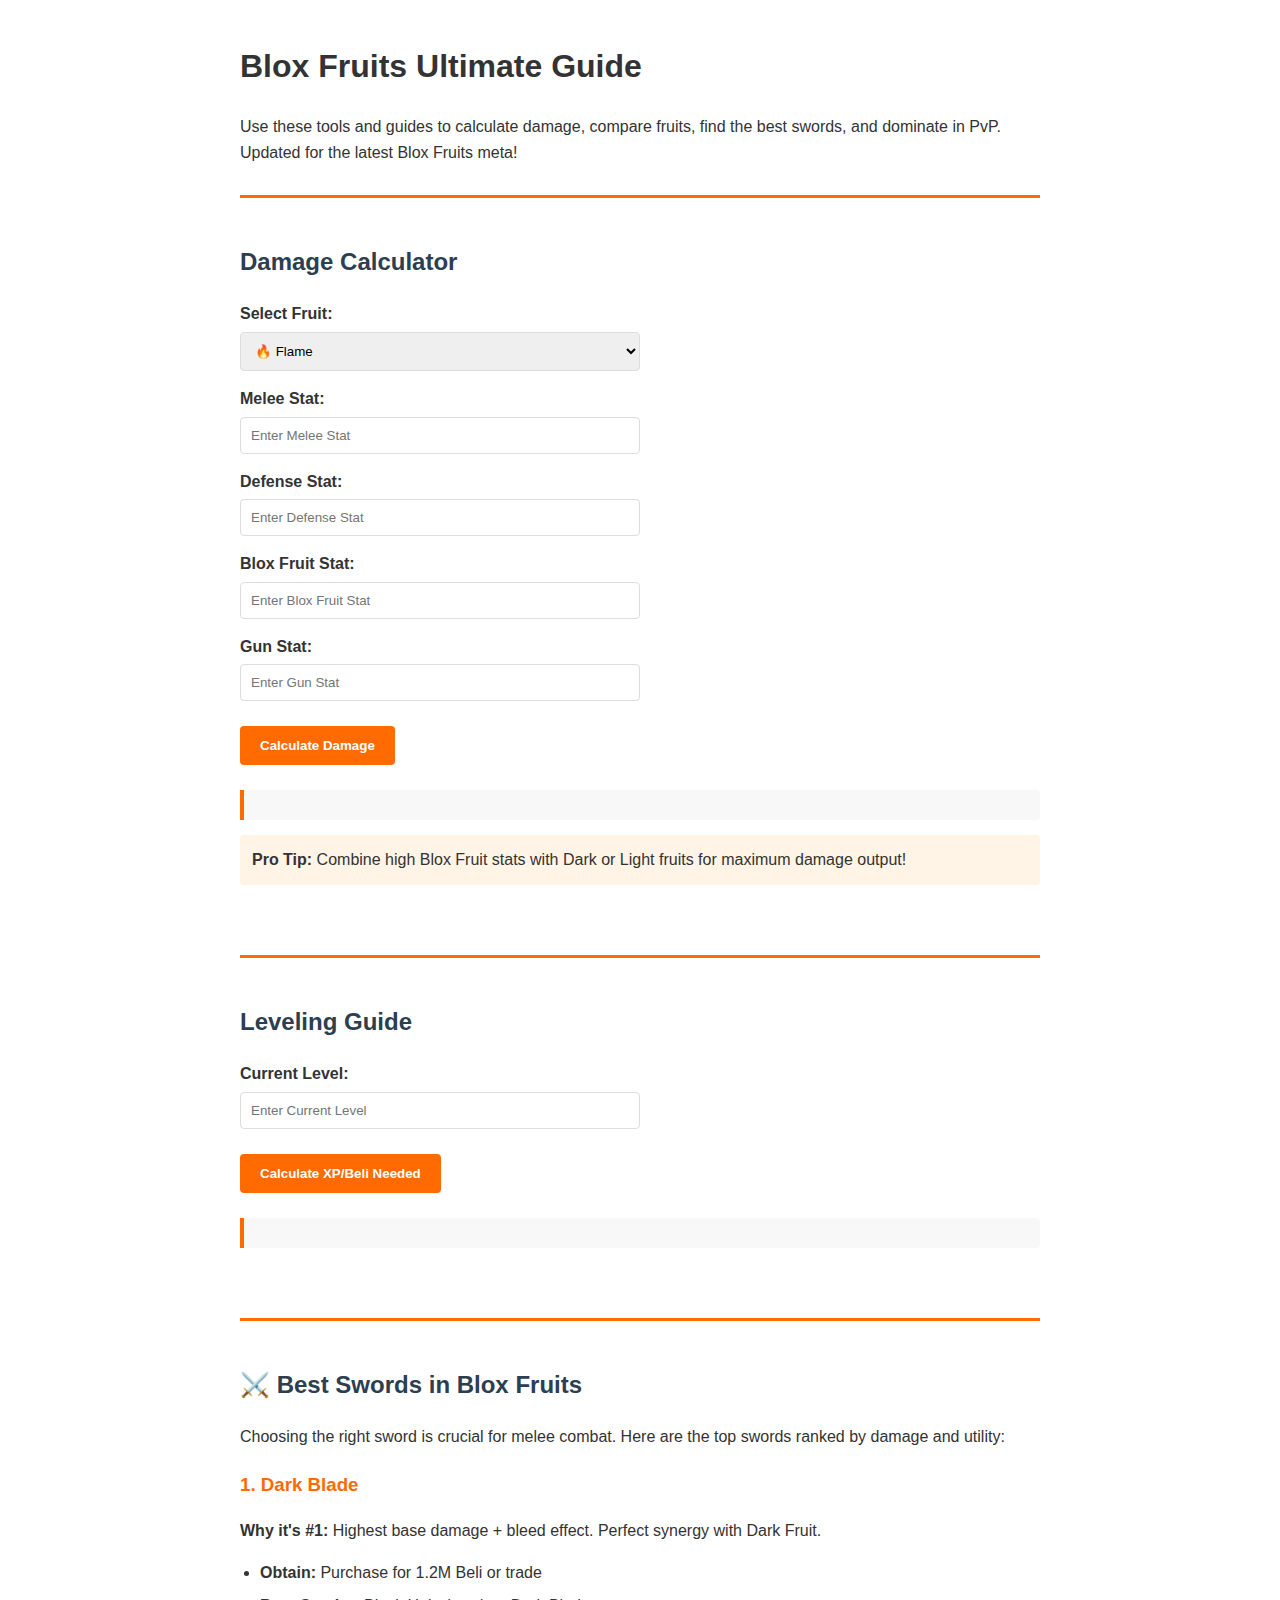
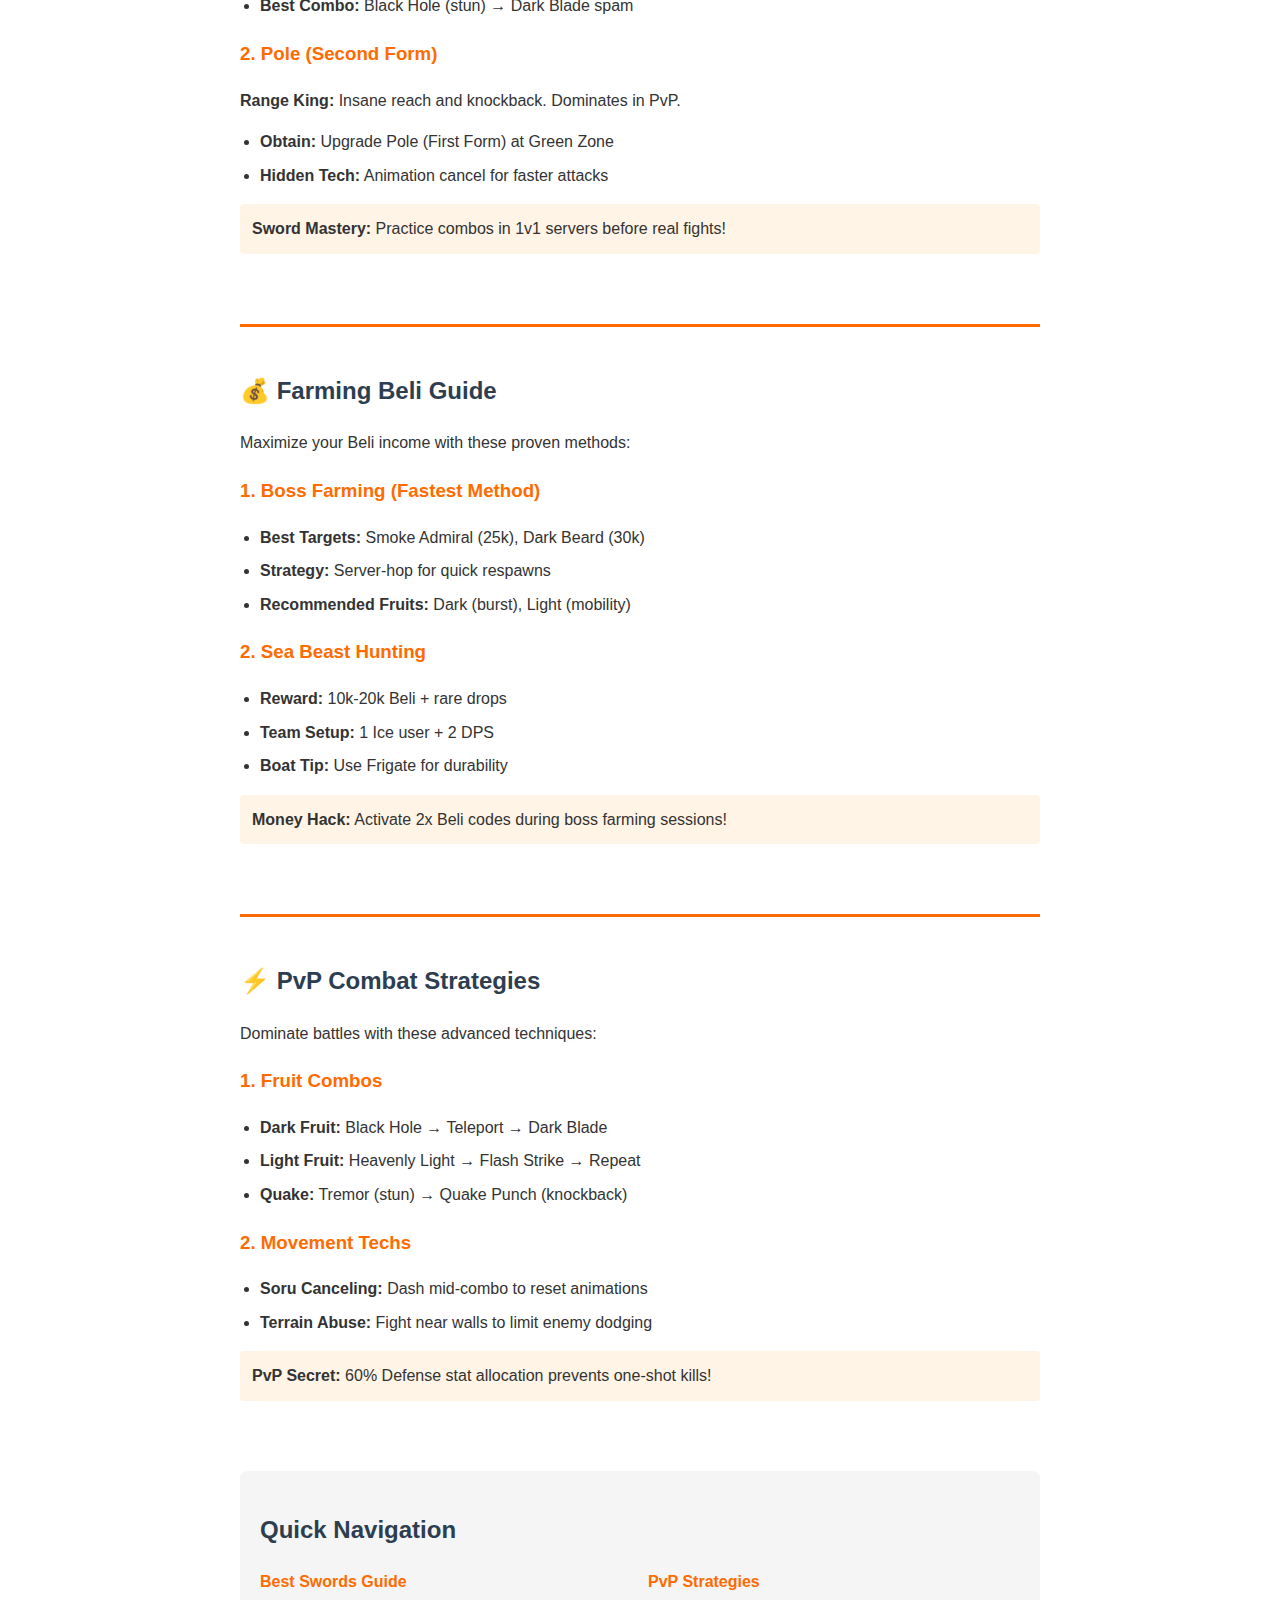
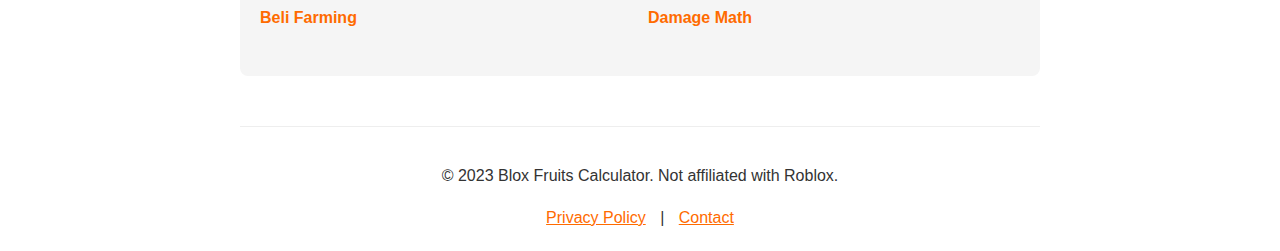
==== commit a4a9a419: "page update" ====
--- a/index.html
+++ b/index.html
@@ -17,7 +17,7 @@
       font-family: 'Segoe UI', Tahoma, Geneva, Verdana, sans-serif;
       line-height: 1.6;
       color: #333;
-      max-width: 1200px;
+      max-width: 800px;
       margin: 0 auto;
       padding: 0 20px;
     }
